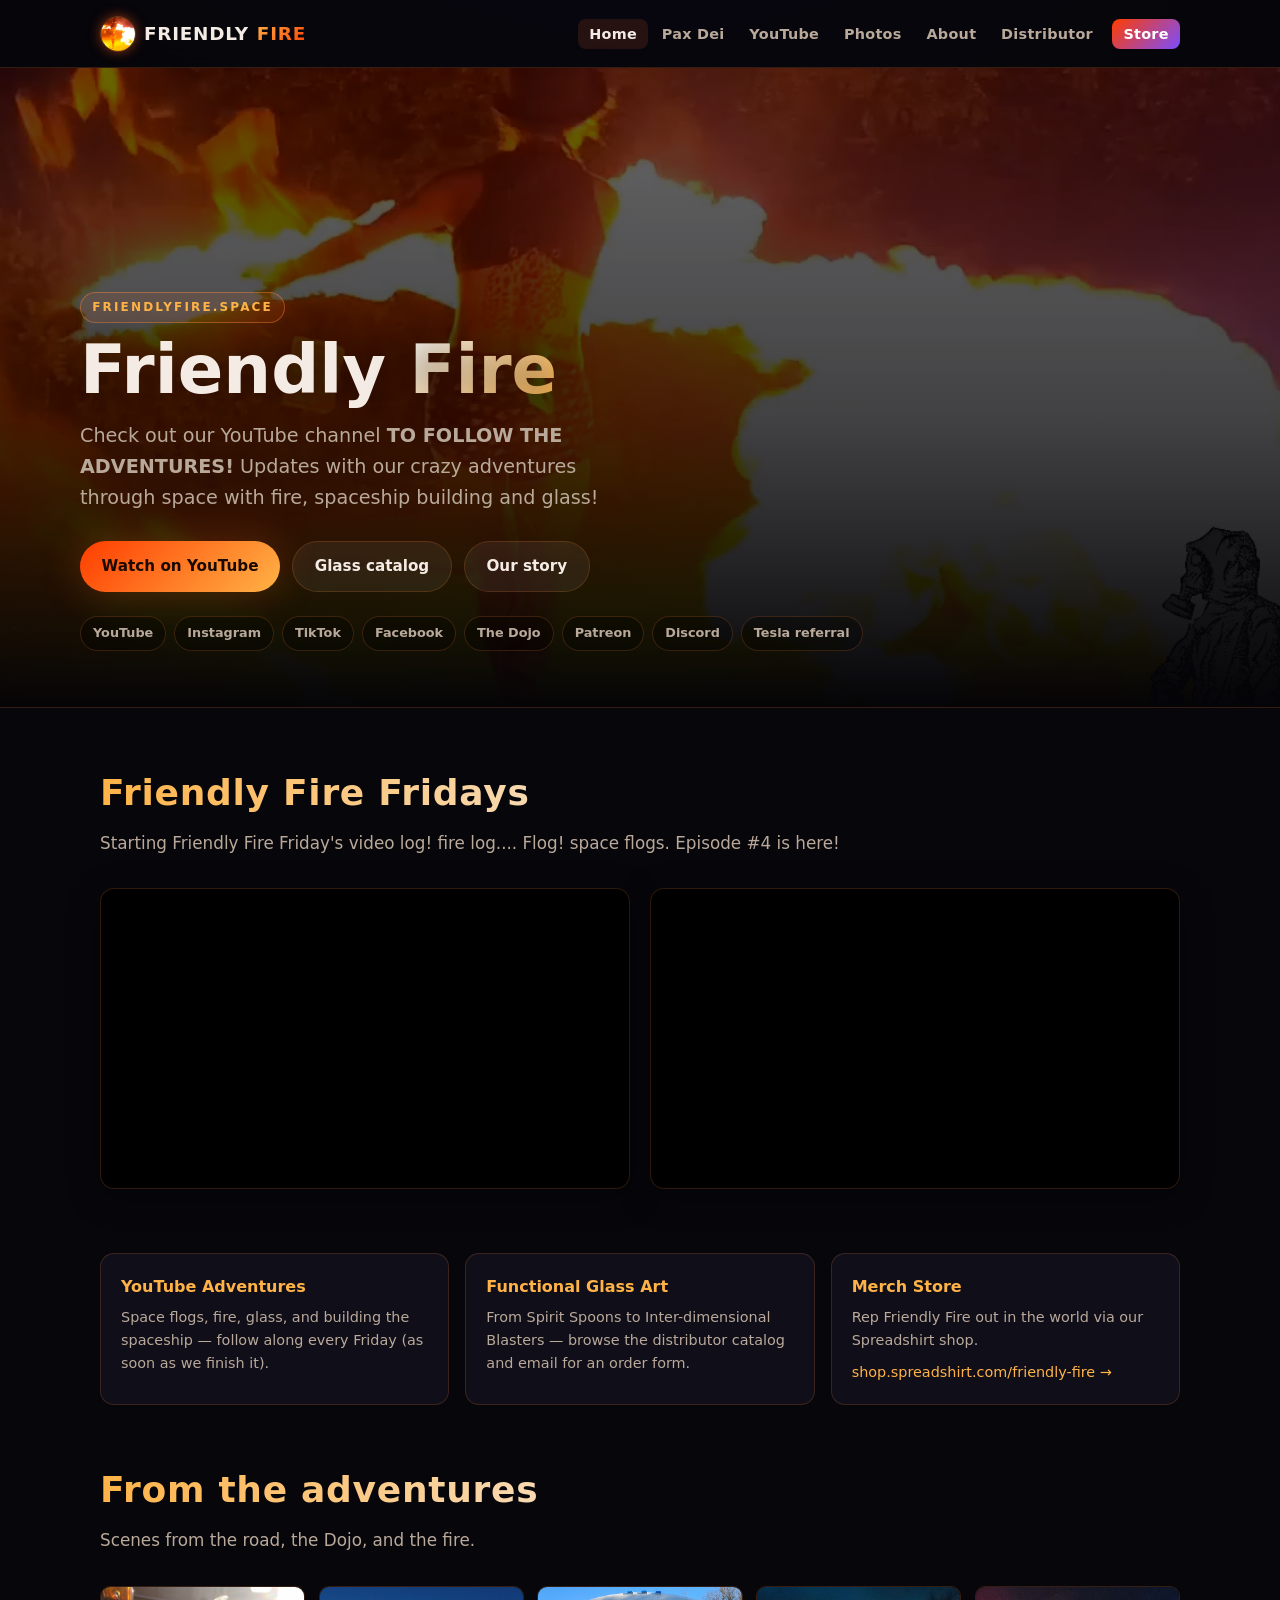
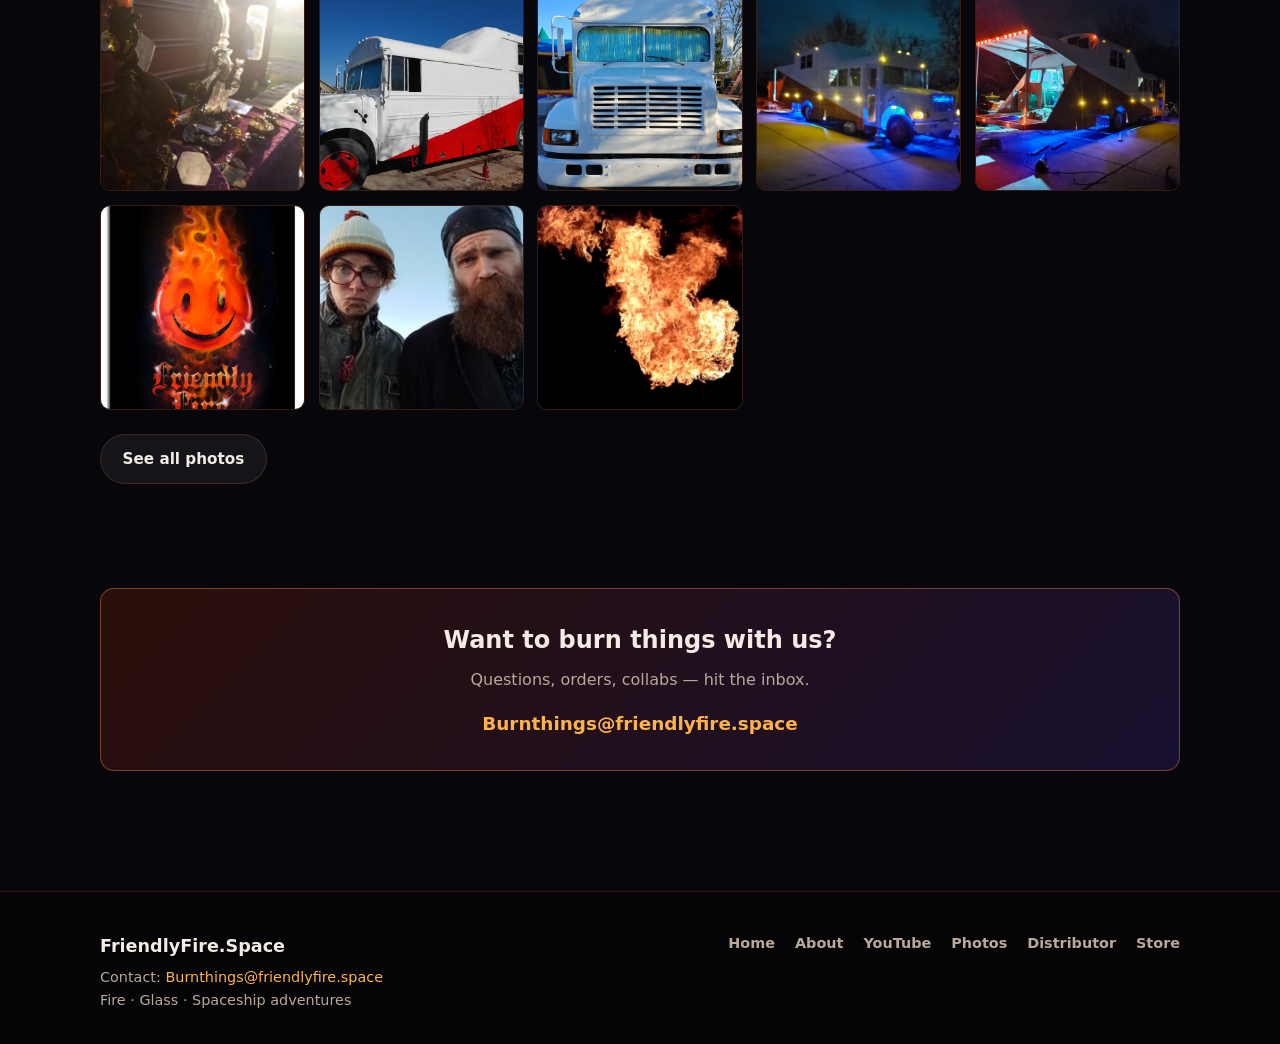
==== index.html @ 64024db7 "Initial Friendly Fire site (rebuild with updated About)" ====
<!DOCTYPE html>
<html lang="en">
<head>
  <meta charset="utf-8">
  <meta name="viewport" content="width=device-width, initial-scale=1">
  <title>Friendly Fire | FriendlyFire.Space</title>
  <meta name="description" content="Friendly Fire — fire performance, glass art, spaceship adventures. Follow the YouTube channel!">
  <link rel="stylesheet" href="styles.css">
  <link rel="icon" href="assets/img-001.png" type="image/png">
</head>
<body>
  <a class="skip-link" href="#main">Skip to content</a>
  <header class="site-header">
    <div class="nav-inner">
      <a class="logo" href="index.html">
        <img class="logo-mark" src="assets/img-001.png" alt="" width="36" height="36">
        Friendly <span class="fire">Fire</span>
      </a>
      <button class="nav-toggle" type="button" aria-label="Menu" aria-expanded="false">☰</button>
      <ul class="nav-links">
        <li><a class="active" href="index.html">Home</a></li>
        <li><a class="" href="pax-dei.html">Pax Dei</a></li>
        <li><a class="" href="youtube.html">YouTube</a></li>
        <li><a class="" href="photos.html">Photos</a></li>
        <li><a class="" href="about.html">About</a></li>
        <li><a class="" href="distributor.html">Distributor</a></li>
        <li><a class="store-link" href="https://shop.spreadshirt.com/friendly-fire/" target="_blank" rel="noopener">Store</a></li>
      </ul>
    </div>
  </header>
  <main id="main">

  <section class="hero">
    <div class="hero-bg" style="background-image:url('assets/img-001.png')" role="img" aria-label="Fire performer at night"></div>
    <div class="wrap hero-content">
      <div class="hero-kicker">FriendlyFire.Space</div>
      <h1>Friendly <span class="accent">Fire</span></h1>
      <p class="hero-lead">Check out our YouTube channel <strong>TO FOLLOW THE ADVENTURES!</strong> Updates with our crazy adventures through space with fire, spaceship building and glass!</p>
      <div class="hero-actions">
        <a class="btn btn-primary" href="https://www.youtube.com/c/FriendlyFireAdventures" target="_blank" rel="noopener">Watch on YouTube</a>
        <a class="btn btn-ghost" href="distributor.html">Glass catalog</a>
        <a class="btn btn-ghost" href="about.html">Our story</a>
      </div>
      <div class="socials">
        <a href="https://www.youtube.com/c/FriendlyFireAdventures" target="_blank" rel="noopener">YouTube</a>
<a href="http://www.instagram.com/friendlyfireglass" target="_blank" rel="noopener">Instagram</a>
<a href="https://www.tiktok.com/@friendlyfireglass" target="_blank" rel="noopener">TikTok</a>
<a href="http://www.facebook.com/friendlyfireglass" target="_blank" rel="noopener">Facebook</a>
<a href="http://www.facebook.com/dojomobile" target="_blank" rel="noopener">The Dojo</a>
<a href="http://www.patreon.com/friendlyfireglass" target="_blank" rel="noopener">Patreon</a>
<a href="https://discord.gg/eXg5d9CQfP" target="_blank" rel="noopener">Discord</a>
<a href="http://ts.la/mason13525" target="_blank" rel="noopener">Tesla referral</a>
      </div>
    </div>
  </section>

  <section class="section">
    <div class="wrap">
      <h2 class="section-title">Friendly Fire Fridays</h2>
      <p class="section-sub">Starting Friendly Fire Friday's video log! fire log.... Flog! space flogs. Episode #4 is here!</p>
      <div class="video-grid">
        <div class="video-wrap">
  <iframe src="https://www.youtube.com/embed/hlXio3qpbOY" title="YouTube video" allow="accelerometer; autoplay; clipboard-write; encrypted-media; gyroscope; picture-in-picture; web-share" allowfullscreen loading="lazy"></iframe>
</div>
        <div class="video-wrap">
  <iframe src="https://www.youtube.com/embed/AeaWbLdoGBQ" title="YouTube video" allow="accelerometer; autoplay; clipboard-write; encrypted-media; gyroscope; picture-in-picture; web-share" allowfullscreen loading="lazy"></iframe>
</div>
      </div>
    </div>
  </section>

  <section class="section" style="padding-top:0">
    <div class="wrap">
      <div class="feature-strip">
        <div class="feature">
          <h3>YouTube Adventures</h3>
          <p>Space flogs, fire, glass, and building the spaceship — follow along every Friday (as soon as we finish it).</p>
        </div>
        <div class="feature">
          <h3>Functional Glass Art</h3>
          <p>From Spirit Spoons to Inter-dimensional Blasters — browse the distributor catalog and email for an order form.</p>
        </div>
        <div class="feature">
          <h3>Merch Store</h3>
          <p>Rep Friendly Fire out in the world via our Spreadshirt shop.</p>
          <p style="margin-top:0.6rem"><a href="https://shop.spreadshirt.com/friendly-fire/" target="_blank" rel="noopener">shop.spreadshirt.com/friendly-fire →</a></p>
        </div>
      </div>
    </div>
  </section>

  <section class="section" style="padding-top:0">
    <div class="wrap">
      <h2 class="section-title">From the adventures</h2>
      <p class="section-sub">Scenes from the road, the Dojo, and the fire.</p>
      <div class="gallery">
        <a href="assets/img-002.jpg" data-lightbox>
      <img src="assets/img-002.jpg" alt="Adventure 1" loading="lazy" width="400" height="400">
    </a>
        <a href="assets/img-004.jpg" data-lightbox>
      <img src="assets/img-004.jpg" alt="Adventure 2" loading="lazy" width="400" height="400">
    </a>
        <a href="assets/img-005.jpg" data-lightbox>
      <img src="assets/img-005.jpg" alt="Adventure 3" loading="lazy" width="400" height="400">
    </a>
        <a href="assets/img-006.jpg" data-lightbox>
      <img src="assets/img-006.jpg" alt="Adventure 4" loading="lazy" width="400" height="400">
    </a>
        <a href="assets/img-007.jpg" data-lightbox>
      <img src="assets/img-007.jpg" alt="Adventure 5" loading="lazy" width="400" height="400">
    </a>
        <a href="assets/img-008.jpg" data-lightbox>
      <img src="assets/img-008.jpg" alt="Adventure 6" loading="lazy" width="400" height="400">
    </a>
        <a href="assets/img-009.jpg" data-lightbox>
      <img src="assets/img-009.jpg" alt="Adventure 7" loading="lazy" width="400" height="400">
    </a>
        <a href="assets/img-010.jpg" data-lightbox>
      <img src="assets/img-010.jpg" alt="Adventure 8" loading="lazy" width="400" height="400">
    </a>
      </div>
      <p style="margin-top:1.5rem"><a class="btn btn-ghost" href="photos.html">See all photos</a></p>
    </div>
  </section>

  <section class="section" style="padding-top:0">
    <div class="wrap">
      <div class="cta-band">
        <h2>Want to burn things with us?</h2>
        <p>Questions, orders, collabs — hit the inbox.</p>
        <a class="email" href="mailto:Burnthings@friendlyfire.space">Burnthings@friendlyfire.space</a>
      </div>
    </div>
  </section>

  </main>
  <footer class="site-footer">
    <div class="wrap footer-inner">
      <div>
        <div class="footer-brand">FriendlyFire.Space</div>
        <div class="footer-meta">
          Contact: <a href="mailto:Burnthings@friendlyfire.space">Burnthings@friendlyfire.space</a><br>
          Fire · Glass · Spaceship adventures
        </div>
      </div>
      <div class="footer-links">
        <a href="index.html">Home</a>
        <a href="about.html">About</a>
        <a href="youtube.html">YouTube</a>
        <a href="photos.html">Photos</a>
        <a href="distributor.html">Distributor</a>
        <a href="https://shop.spreadshirt.com/friendly-fire/" target="_blank" rel="noopener">Store</a>
      </div>
    </div>
  </footer>
  <div id="lightbox" class="lightbox" aria-hidden="true" role="dialog" aria-label="Image preview">
  <button type="button" class="lightbox-close" aria-label="Close">&times;</button>
  <img src="" alt="">
</div>
  <script src="app.js"></script>
</body>
</html>
---- styles.css ----
/* Friendly Fire — dark space / ember aesthetic */
:root {
  --bg: #07060b;
  --bg-elev: #100e18;
  --bg-card: #161322;
  --bg-card-hover: #1e1a2e;
  --border: rgba(255, 140, 60, 0.18);
  --border-strong: rgba(255, 140, 60, 0.4);
  --text: #f4ece4;
  --text-muted: #b9a99a;
  --ember: #ff6b2c;
  --ember-hot: #ffb347;
  --flame: #ff3d00;
  --purple: #7b4dff;
  --purple-deep: #3a1d6e;
  --glow: 0 0 40px rgba(255, 90, 30, 0.25);
  --radius: 14px;
  --nav-h: 68px;
  --font-display: "Segoe UI", system-ui, -apple-system, sans-serif;
  --font-body: "Segoe UI", system-ui, -apple-system, sans-serif;
  --max: 1120px;
}

*, *::before, *::after { box-sizing: border-box; }
html { scroll-behavior: smooth; }
body {
  margin: 0;
  font-family: var(--font-body);
  background: var(--bg);
  color: var(--text);
  line-height: 1.6;
  min-height: 100vh;
  background-image:
    radial-gradient(ellipse 90% 50% at 50% -10%, rgba(123, 77, 255, 0.18), transparent 55%),
    radial-gradient(ellipse 60% 40% at 90% 20%, rgba(255, 61, 0, 0.08), transparent 50%),
    radial-gradient(ellipse 50% 30% at 10% 60%, rgba(255, 107, 44, 0.06), transparent 50%);
  background-attachment: fixed;
}

img { max-width: 100%; height: auto; display: block; }
a { color: var(--ember-hot); text-decoration: none; transition: color 0.2s; }
a:hover { color: #fff; }
a:focus-visible, button:focus-visible {
  outline: 2px solid var(--ember);
  outline-offset: 3px;
}

.skip-link {
  position: absolute; left: -999px; top: 0; background: var(--ember); color: #000;
  padding: 0.5rem 1rem; z-index: 1000;
}
.skip-link:focus { left: 0; }

/* Nav */
.site-header {
  position: sticky; top: 0; z-index: 100;
  height: var(--nav-h);
  backdrop-filter: blur(16px);
  background: rgba(7, 6, 11, 0.85);
  border-bottom: 1px solid var(--border);
}
.nav-inner {
  max-width: var(--max);
  margin: 0 auto;
  padding: 0 1.25rem;
  height: 100%;
  display: flex;
  align-items: center;
  justify-content: space-between;
  gap: 1rem;
}
.logo {
  font-weight: 800;
  font-size: 1.15rem;
  letter-spacing: 0.04em;
  text-transform: uppercase;
  color: var(--text);
  display: flex; align-items: center; gap: 0.5rem;
}
.logo span.fire {
  background: linear-gradient(135deg, var(--ember-hot), var(--flame));
  -webkit-background-clip: text;
  background-clip: text;
  color: transparent;
}
.logo-mark {
  width: 36px; height: 36px; border-radius: 50%;
  object-fit: cover;
  box-shadow: 0 0 12px rgba(255, 90, 30, 0.5);
  border: 1px solid var(--border-strong);
}

.nav-links {
  display: flex; align-items: center; gap: 0.15rem;
  list-style: none; margin: 0; padding: 0;
}
.nav-links a {
  color: var(--text-muted);
  font-size: 0.9rem;
  font-weight: 600;
  padding: 0.45rem 0.7rem;
  border-radius: 8px;
  letter-spacing: 0.02em;
}
.nav-links a:hover, .nav-links a.active {
  color: var(--text);
  background: rgba(255, 107, 44, 0.12);
}
.nav-links a.store-link {
  background: linear-gradient(135deg, var(--flame), var(--purple));
  color: #fff;
  margin-left: 0.35rem;
}
.nav-links a.store-link:hover { filter: brightness(1.1); color: #fff; }

.nav-toggle {
  display: none;
  background: transparent;
  border: 1px solid var(--border);
  color: var(--text);
  width: 44px; height: 44px;
  border-radius: 10px;
  cursor: pointer;
  font-size: 1.4rem;
}

@media (max-width: 860px) {
  .nav-toggle { display: grid; place-items: center; }
  .nav-links {
    display: none;
    position: absolute;
    top: var(--nav-h); left: 0; right: 0;
    flex-direction: column;
    align-items: stretch;
    background: rgba(10, 8, 16, 0.98);
    border-bottom: 1px solid var(--border);
    padding: 0.75rem;
    gap: 0.25rem;
  }
  .nav-links.open { display: flex; }
  .nav-links a { padding: 0.85rem 1rem; }
  .nav-links a.store-link { margin: 0.5rem 0 0; text-align: center; }
}

/* Layout */
.wrap { max-width: var(--max); margin: 0 auto; padding: 0 1.25rem; }
.section { padding: 3.5rem 0; }
.section-title {
  font-size: clamp(1.6rem, 4vw, 2.25rem);
  font-weight: 800;
  letter-spacing: 0.02em;
  margin: 0 0 0.5rem;
  background: linear-gradient(90deg, var(--ember-hot), var(--text) 60%);
  -webkit-background-clip: text;
  background-clip: text;
  color: transparent;
}
.section-sub {
  color: var(--text-muted);
  margin: 0 0 2rem;
  font-size: 1.05rem;
}

/* Hero */
.hero {
  position: relative;
  min-height: min(78vh, 640px);
  display: flex; align-items: flex-end;
  overflow: hidden;
  border-bottom: 1px solid var(--border);
}
.hero-bg {
  position: absolute; inset: 0;
  background-size: cover;
  background-position: center 30%;
  filter: brightness(0.55) saturate(1.15);
  transform: scale(1.02);
}
.hero-bg::after {
  content: "";
  position: absolute; inset: 0;
  background: linear-gradient(to top, var(--bg) 0%, rgba(7,6,11,0.55) 45%, rgba(7,6,11,0.25) 100%);
}
.hero-content {
  position: relative; z-index: 1;
  width: 100%;
  padding: 3rem 0 3.5rem;
}
.hero-kicker {
  display: inline-block;
  font-size: 0.75rem;
  font-weight: 700;
  letter-spacing: 0.18em;
  text-transform: uppercase;
  color: var(--ember-hot);
  margin-bottom: 0.75rem;
  padding: 0.3rem 0.7rem;
  border: 1px solid var(--border-strong);
  border-radius: 999px;
  background: rgba(255, 107, 44, 0.1);
}
.hero h1 {
  font-size: clamp(2.4rem, 8vw, 4.2rem);
  font-weight: 900;
  line-height: 1.05;
  margin: 0 0 1rem;
  text-shadow: 0 4px 40px rgba(0,0,0,0.6);
}
.hero h1 .accent {
  background: linear-gradient(135deg, #fff, var(--ember-hot));
  -webkit-background-clip: text;
  background-clip: text;
  color: transparent;
}
.hero-lead {
  font-size: clamp(1rem, 2.5vw, 1.2rem);
  color: var(--text-muted);
  max-width: 36rem;
  margin: 0 0 1.75rem;
}
.hero-actions { display: flex; flex-wrap: wrap; gap: 0.75rem; margin-bottom: 1.5rem; }

.btn {
  display: inline-flex; align-items: center; justify-content: center; gap: 0.4rem;
  padding: 0.75rem 1.35rem;
  border-radius: 999px;
  font-weight: 700;
  font-size: 0.95rem;
  border: none;
  cursor: pointer;
  transition: transform 0.15s, box-shadow 0.15s, filter 0.15s;
}
.btn:hover { transform: translateY(-1px); }
.btn-primary {
  background: linear-gradient(135deg, var(--flame), var(--ember-hot));
  color: #1a0a00;
  box-shadow: var(--glow);
}
.btn-primary:hover { color: #1a0a00; filter: brightness(1.08); }
.btn-ghost {
  background: rgba(255,255,255,0.06);
  color: var(--text);
  border: 1px solid var(--border);
}
.btn-ghost:hover { background: rgba(255,255,255,0.12); color: #fff; }

.socials { display: flex; flex-wrap: wrap; gap: 0.5rem; }
.socials a {
  display: inline-flex; align-items: center;
  padding: 0.4rem 0.75rem;
  font-size: 0.8rem;
  font-weight: 600;
  color: var(--text-muted);
  border: 1px solid var(--border);
  border-radius: 999px;
  background: rgba(0,0,0,0.35);
}
.socials a:hover {
  color: var(--ember-hot);
  border-color: var(--border-strong);
  background: rgba(255, 107, 44, 0.1);
}

/* Cards / grids */
.card-grid {
  display: grid;
  grid-template-columns: repeat(auto-fill, minmax(260px, 1fr));
  gap: 1.25rem;
}
.card {
  background: var(--bg-card);
  border: 1px solid var(--border);
  border-radius: var(--radius);
  overflow: hidden;
  transition: border-color 0.2s, transform 0.2s, background 0.2s;
}
.card:hover {
  border-color: var(--border-strong);
  background: var(--bg-card-hover);
  transform: translateY(-2px);
}
.card img { width: 100%; aspect-ratio: 1; object-fit: cover; background: #0a0810; }
.card-body { padding: 1.1rem 1.2rem 1.3rem; }
.card-body h3 { margin: 0 0 0.4rem; font-size: 1.05rem; }
.card-body p { margin: 0; color: var(--text-muted); font-size: 0.9rem; }
.card-num {
  font-size: 0.7rem; font-weight: 800; letter-spacing: 0.12em;
  color: var(--ember); text-transform: uppercase; margin-bottom: 0.25rem;
}

/* Product cards wider */
.product-grid {
  display: grid;
  grid-template-columns: 1fr;
  gap: 1.75rem;
}
@media (min-width: 720px) {
  .product-grid { grid-template-columns: repeat(2, 1fr); }
}
.product-card {
  background: var(--bg-card);
  border: 1px solid var(--border);
  border-radius: var(--radius);
  overflow: hidden;
  display: flex;
  flex-direction: column;
}
.product-card:hover { border-color: var(--border-strong); }
.product-gallery {
  display: grid;
  grid-template-columns: repeat(auto-fill, minmax(100px, 1fr));
  gap: 2px;
  background: #0a0810;
  min-height: 140px;
}
.product-gallery img {
  width: 100%;
  aspect-ratio: 1;
  object-fit: cover;
  cursor: pointer;
  transition: opacity 0.2s;
}
.product-gallery img:hover { opacity: 0.85; }
.product-gallery img.featured {
  grid-column: 1 / -1;
  aspect-ratio: 16/10;
  max-height: 280px;
}
.product-card .card-body { flex: 1; }

/* Photo gallery */
.gallery {
  display: grid;
  grid-template-columns: repeat(auto-fill, minmax(160px, 1fr));
  gap: 0.6rem;
}
@media (min-width: 600px) {
  .gallery { grid-template-columns: repeat(auto-fill, minmax(200px, 1fr)); gap: 0.85rem; }
}
.gallery a, .gallery button {
  display: block; padding: 0; border: none; background: none; cursor: pointer;
  border-radius: 10px; overflow: hidden;
  border: 1px solid var(--border);
  transition: border-color 0.2s, transform 0.2s;
}
.gallery a:hover, .gallery button:hover {
  border-color: var(--border-strong);
  transform: scale(1.02);
  box-shadow: var(--glow);
}
.gallery img {
  width: 100%; aspect-ratio: 1; object-fit: cover;
}

/* YouTube embeds */
.video-grid {
  display: grid;
  grid-template-columns: 1fr;
  gap: 1.25rem;
}
@media (min-width: 700px) {
  .video-grid { grid-template-columns: repeat(2, 1fr); }
}
.video-wrap {
  position: relative;
  padding-bottom: 56.25%;
  height: 0;
  border-radius: var(--radius);
  overflow: hidden;
  border: 1px solid var(--border);
  background: #000;
  box-shadow: 0 8px 32px rgba(0,0,0,0.4);
}
.video-wrap iframe {
  position: absolute; top: 0; left: 0; width: 100%; height: 100%; border: 0;
}
.video-section { margin-bottom: 3rem; }

/* About story */
.story {
  display: grid;
  gap: 2rem;
}
@media (min-width: 800px) {
  .story { grid-template-columns: 1.1fr 0.9fr; align-items: start; }
}
.story-text p {
  color: var(--text-muted);
  font-size: 1.02rem;
  margin: 0 0 1.15rem;
}
.story-text p:first-of-type { color: var(--text); font-size: 1.1rem; }
.badge {
  display: inline-block;
  font-size: 0.75rem;
  font-weight: 700;
  letter-spacing: 0.1em;
  text-transform: uppercase;
  color: var(--purple);
  border: 1px solid rgba(123, 77, 255, 0.4);
  padding: 0.3rem 0.7rem;
  border-radius: 999px;
  margin-bottom: 0.75rem;
  background: rgba(123, 77, 255, 0.1);
}
.story-aside {
  display: grid;
  grid-template-columns: 1fr 1fr;
  gap: 0.6rem;
}
.story-aside img {
  border-radius: 12px;
  border: 1px solid var(--border);
  aspect-ratio: 1;
  object-fit: cover;
  width: 100%;
}
.story-aside img:first-child {
  grid-column: 1 / -1;
  aspect-ratio: 16/10;
}

/* Feature strip on home */
.feature-strip {
  display: grid;
  grid-template-columns: repeat(auto-fit, minmax(220px, 1fr));
  gap: 1rem;
  margin-top: 0.5rem;
}
.feature {
  padding: 1.25rem;
  background: var(--bg-elev);
  border: 1px solid var(--border);
  border-radius: var(--radius);
}
.feature h3 { margin: 0 0 0.4rem; font-size: 1rem; color: var(--ember-hot); }
.feature p { margin: 0; color: var(--text-muted); font-size: 0.9rem; }

/* Contact CTA */
.cta-band {
  margin: 2rem 0;
  padding: 2rem;
  border-radius: var(--radius);
  background: linear-gradient(135deg, rgba(255,61,0,0.15), rgba(123,77,255,0.15));
  border: 1px solid var(--border-strong);
  text-align: center;
}
.cta-band h2 { margin: 0 0 0.5rem; }
.cta-band p { margin: 0 0 1rem; color: var(--text-muted); }
.cta-band a.email {
  font-size: 1.15rem;
  font-weight: 700;
  color: var(--ember-hot);
}

/* Footer */
.site-footer {
  border-top: 1px solid var(--border);
  padding: 2.5rem 0 2rem;
  margin-top: 2rem;
  background: rgba(0,0,0,0.35);
}
.footer-inner {
  display: flex; flex-wrap: wrap; gap: 1.5rem;
  justify-content: space-between; align-items: flex-start;
}
.footer-brand { font-weight: 800; font-size: 1.1rem; margin-bottom: 0.35rem; }
.footer-meta { color: var(--text-muted); font-size: 0.9rem; }
.footer-meta a { color: var(--ember-hot); }
.footer-links { display: flex; flex-wrap: wrap; gap: 0.75rem 1.25rem; }
.footer-links a { color: var(--text-muted); font-size: 0.9rem; font-weight: 600; }
.footer-links a:hover { color: var(--ember-hot); }

/* Lightbox */
.lightbox {
  display: none;
  position: fixed; inset: 0; z-index: 200;
  background: rgba(0,0,0,0.92);
  align-items: center; justify-content: center;
  padding: 1rem;
}
.lightbox.open { display: flex; }
.lightbox img {
  max-width: min(96vw, 1100px);
  max-height: 90vh;
  object-fit: contain;
  border-radius: 8px;
  box-shadow: 0 20px 60px rgba(0,0,0,0.8);
}
.lightbox-close {
  position: absolute; top: 1rem; right: 1rem;
  background: rgba(255,255,255,0.1);
  border: 1px solid var(--border);
  color: #fff;
  width: 44px; height: 44px;
  border-radius: 50%;
  font-size: 1.5rem;
  cursor: pointer;
}
.lightbox-close:hover { background: rgba(255,107,44,0.3); }

.page-hero {
  padding: 2.5rem 0 1rem;
  border-bottom: 1px solid var(--border);
  margin-bottom: 0.5rem;
}
.page-hero h1 {
  font-size: clamp(1.8rem, 5vw, 2.75rem);
  margin: 0 0 0.4rem;
  font-weight: 900;
}
.page-hero p { margin: 0; color: var(--text-muted); max-width: 40rem; }

.coming-soon {
  font-style: italic;
  color: var(--text-muted);
  opacity: 0.8;
}


/* Pax Dei extras */
.feature-grid {
  display: grid;
  grid-template-columns: repeat(auto-fit, minmax(220px, 1fr));
  gap: 1rem;
  margin: 1.5rem 0 2rem;
}
.feature-card {
  background: var(--bg-card);
  border: 1px solid var(--border);
  border-radius: var(--radius);
  padding: 1.15rem 1.25rem;
}
.feature-card strong { display: block; margin-bottom: 0.35rem; color: var(--ember-hot); }
.feature-card p { margin: 0; color: var(--text-muted); font-size: 0.95rem; }
.info-note {
  background: rgba(123, 77, 255, 0.12);
  border: 1px solid rgba(123, 77, 255, 0.35);
  border-radius: var(--radius);
  padding: 1rem 1.25rem;
  color: var(--text-muted);
}
.clan-tag {
  border-left: 3px solid var(--ember);
  padding-left: 1rem;
  color: var(--text-muted);
  margin: 1.25rem 0;
}
.flame-list {
  color: var(--text-muted);
  line-height: 1.8;
}
.cta-box {
  margin-top: 2rem;
  padding: 1.5rem 1.75rem;
  border-radius: var(--radius);
  background: linear-gradient(135deg, rgba(58, 29, 110, 0.45), rgba(16, 14, 24, 0.9));
  border: 1px solid rgba(123, 77, 255, 0.35);
}
.cta-box h3 { margin-top: 0; }
.cta-box kbd {
  background: var(--bg-elev);
  border: 1px solid var(--border);
  border-radius: 4px;
  padding: 0.1rem 0.4rem;
  font-size: 0.85em;
}
.cta-box .closing { margin-bottom: 0; color: var(--ember-hot); }
.hero-compact .hero-content { padding-top: 4rem; padding-bottom: 3rem; }
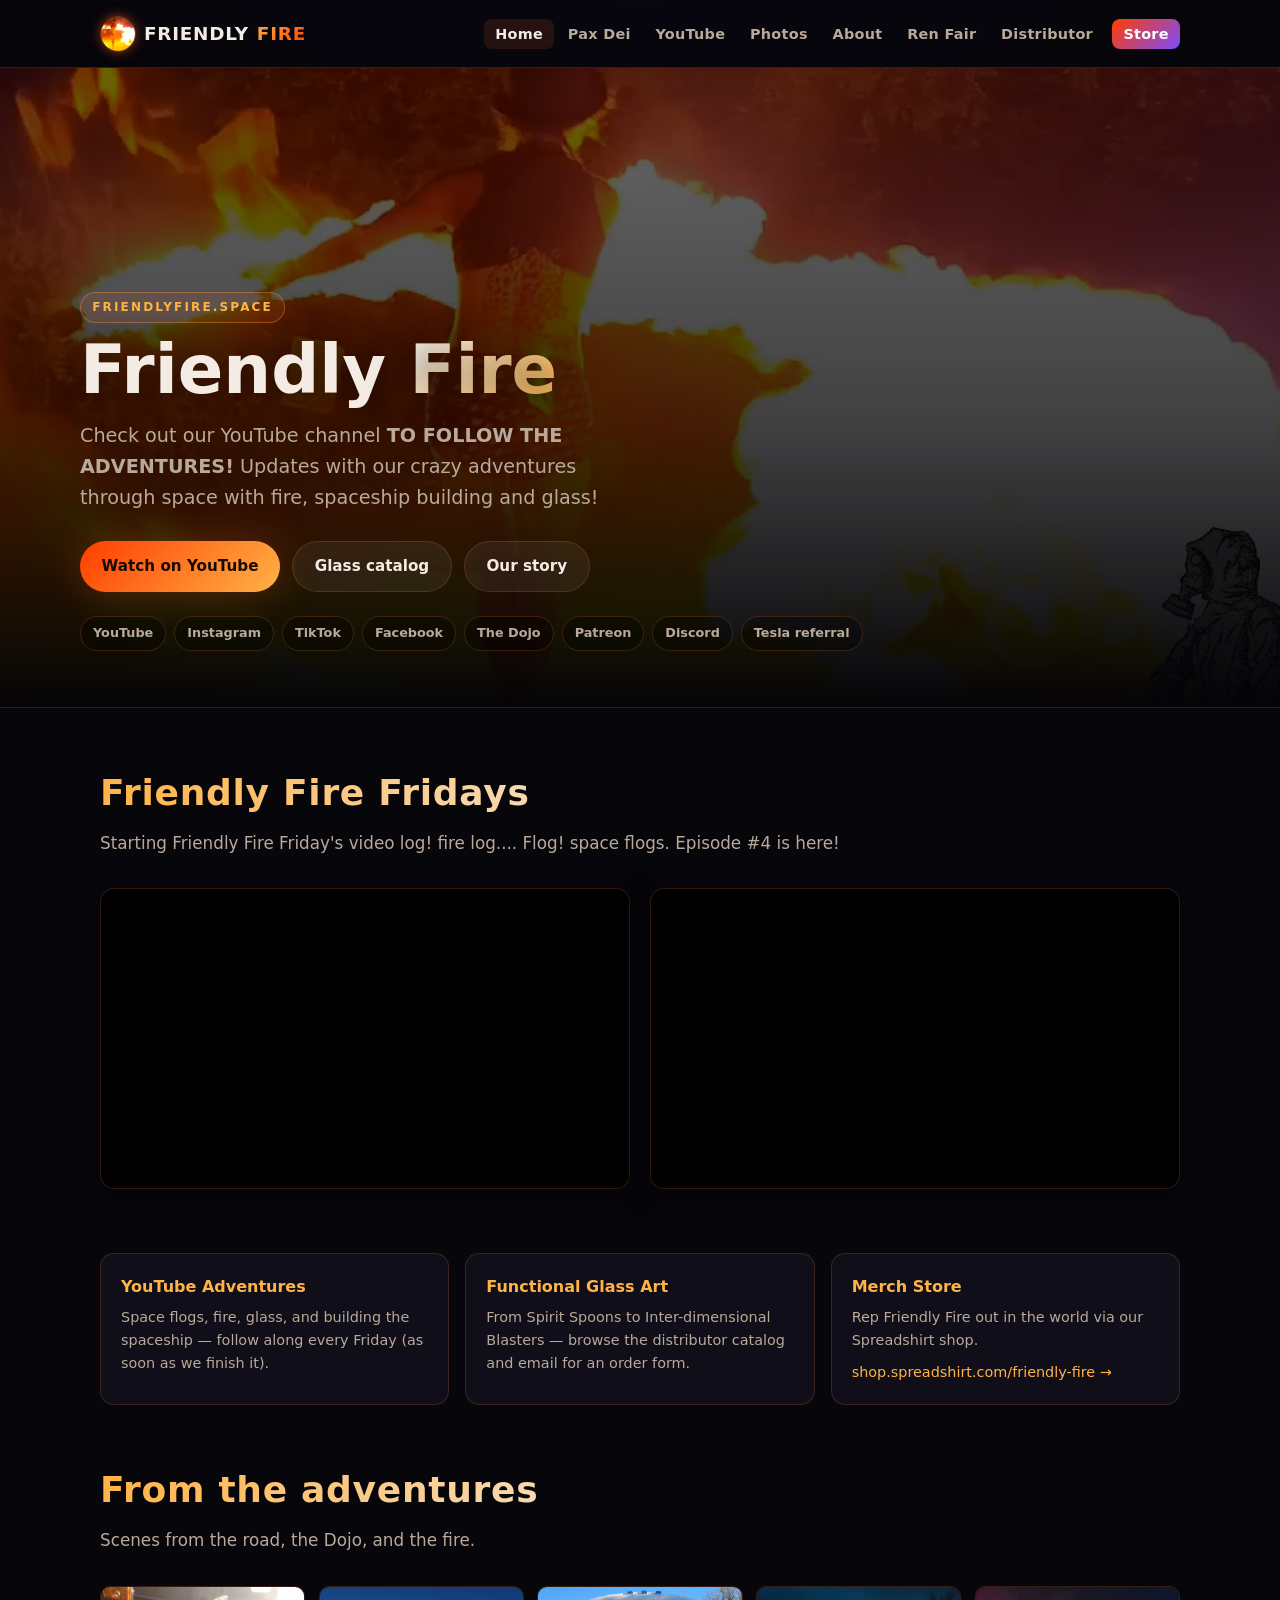
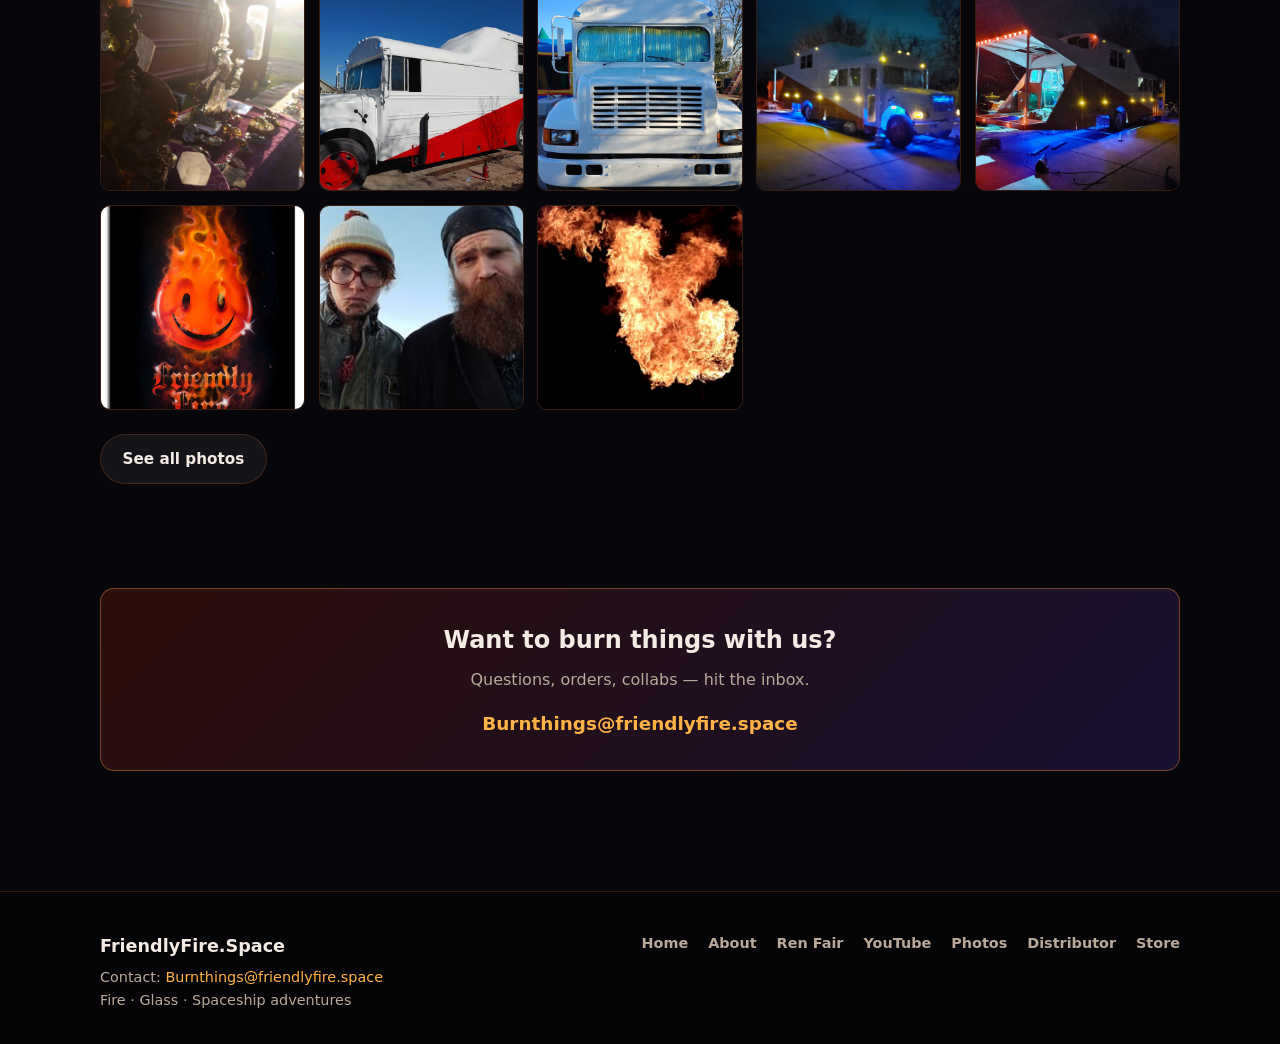
==== commit 4bc1fa84: "Add Ren Fair tab (Minnesota Renaissance Festival booth)" ====
--- a/index.html
+++ b/index.html
@@ -23,6 +23,7 @@
         <li><a class="" href="youtube.html">YouTube</a></li>
         <li><a class="" href="photos.html">Photos</a></li>
         <li><a class="" href="about.html">About</a></li>
+        <li><a href="ren-fair.html">Ren Fair</a></li>
         <li><a class="" href="distributor.html">Distributor</a></li>
         <li><a class="store-link" href="https://shop.spreadshirt.com/friendly-fire/" target="_blank" rel="noopener">Store</a></li>
       </ul>
@@ -146,6 +147,7 @@
       <div class="footer-links">
         <a href="index.html">Home</a>
         <a href="about.html">About</a>
+        <a href="ren-fair.html">Ren Fair</a>
         <a href="youtube.html">YouTube</a>
         <a href="photos.html">Photos</a>
         <a href="distributor.html">Distributor</a>
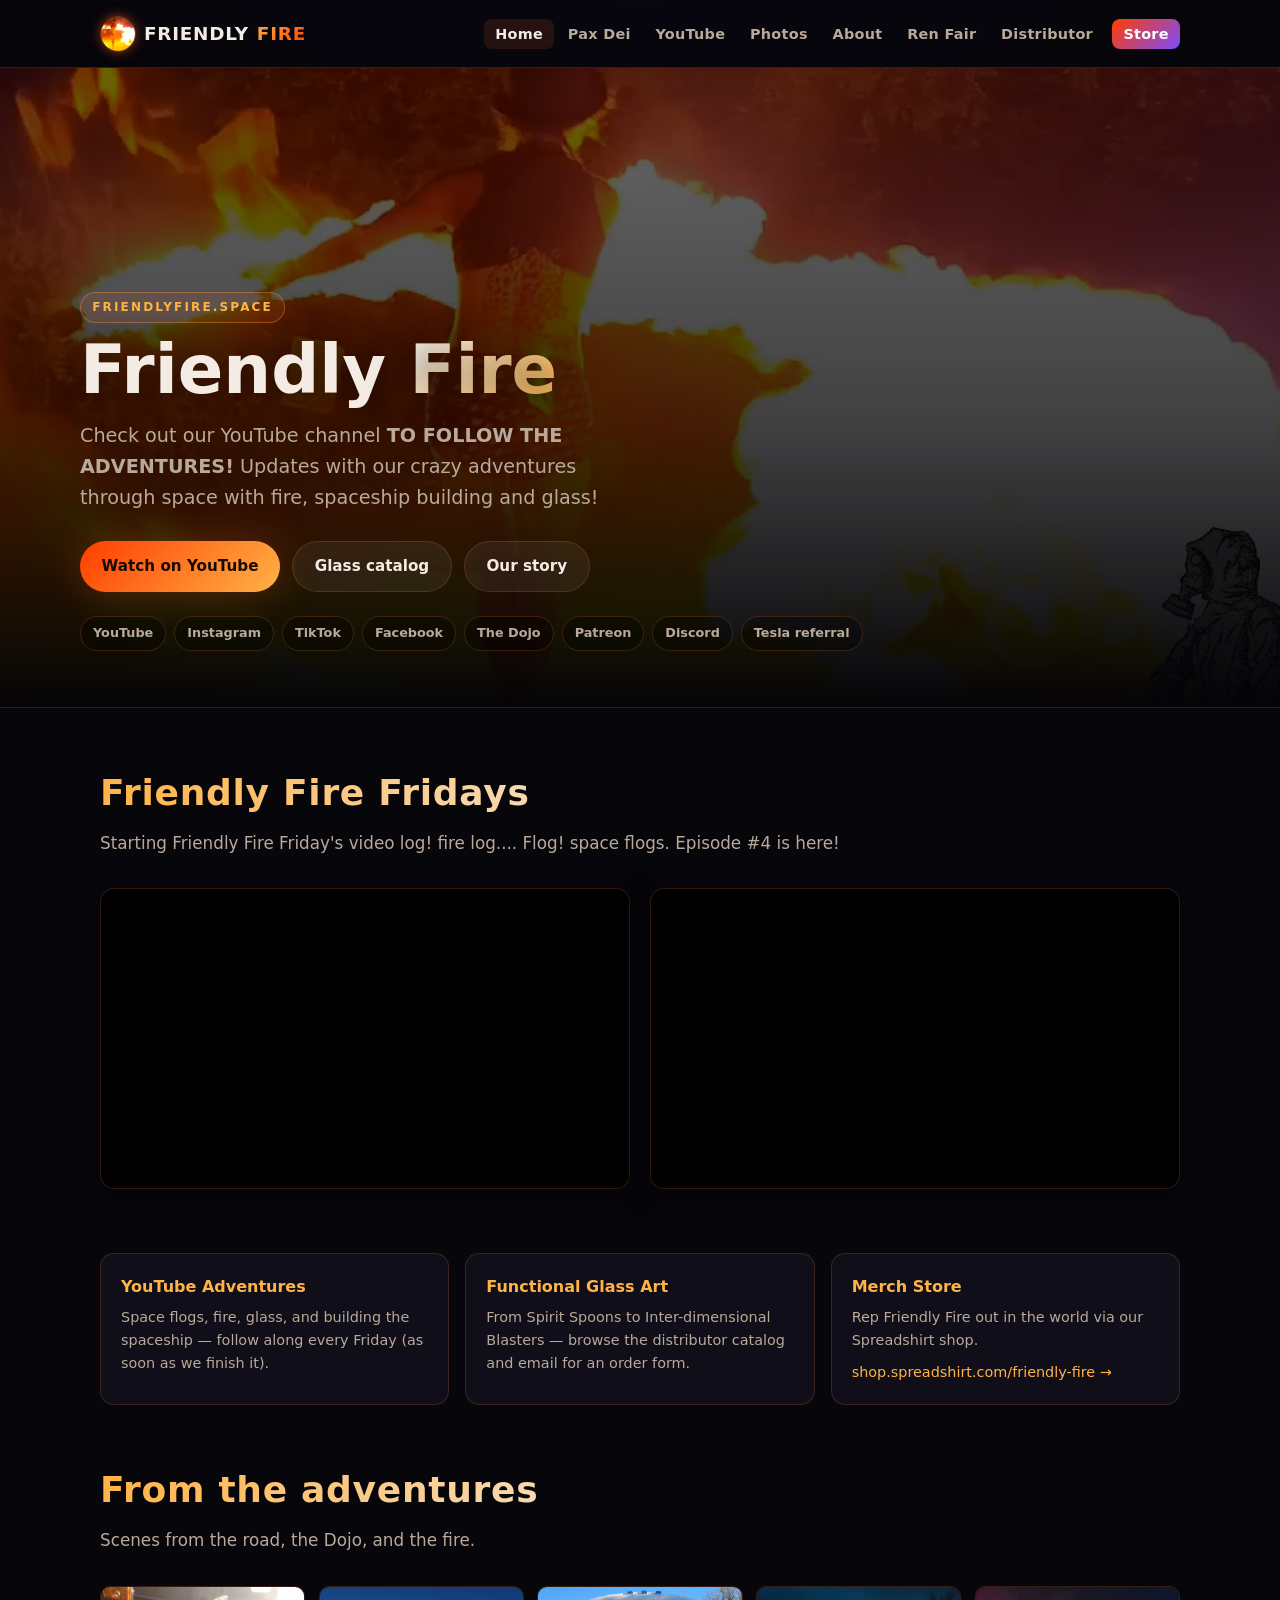
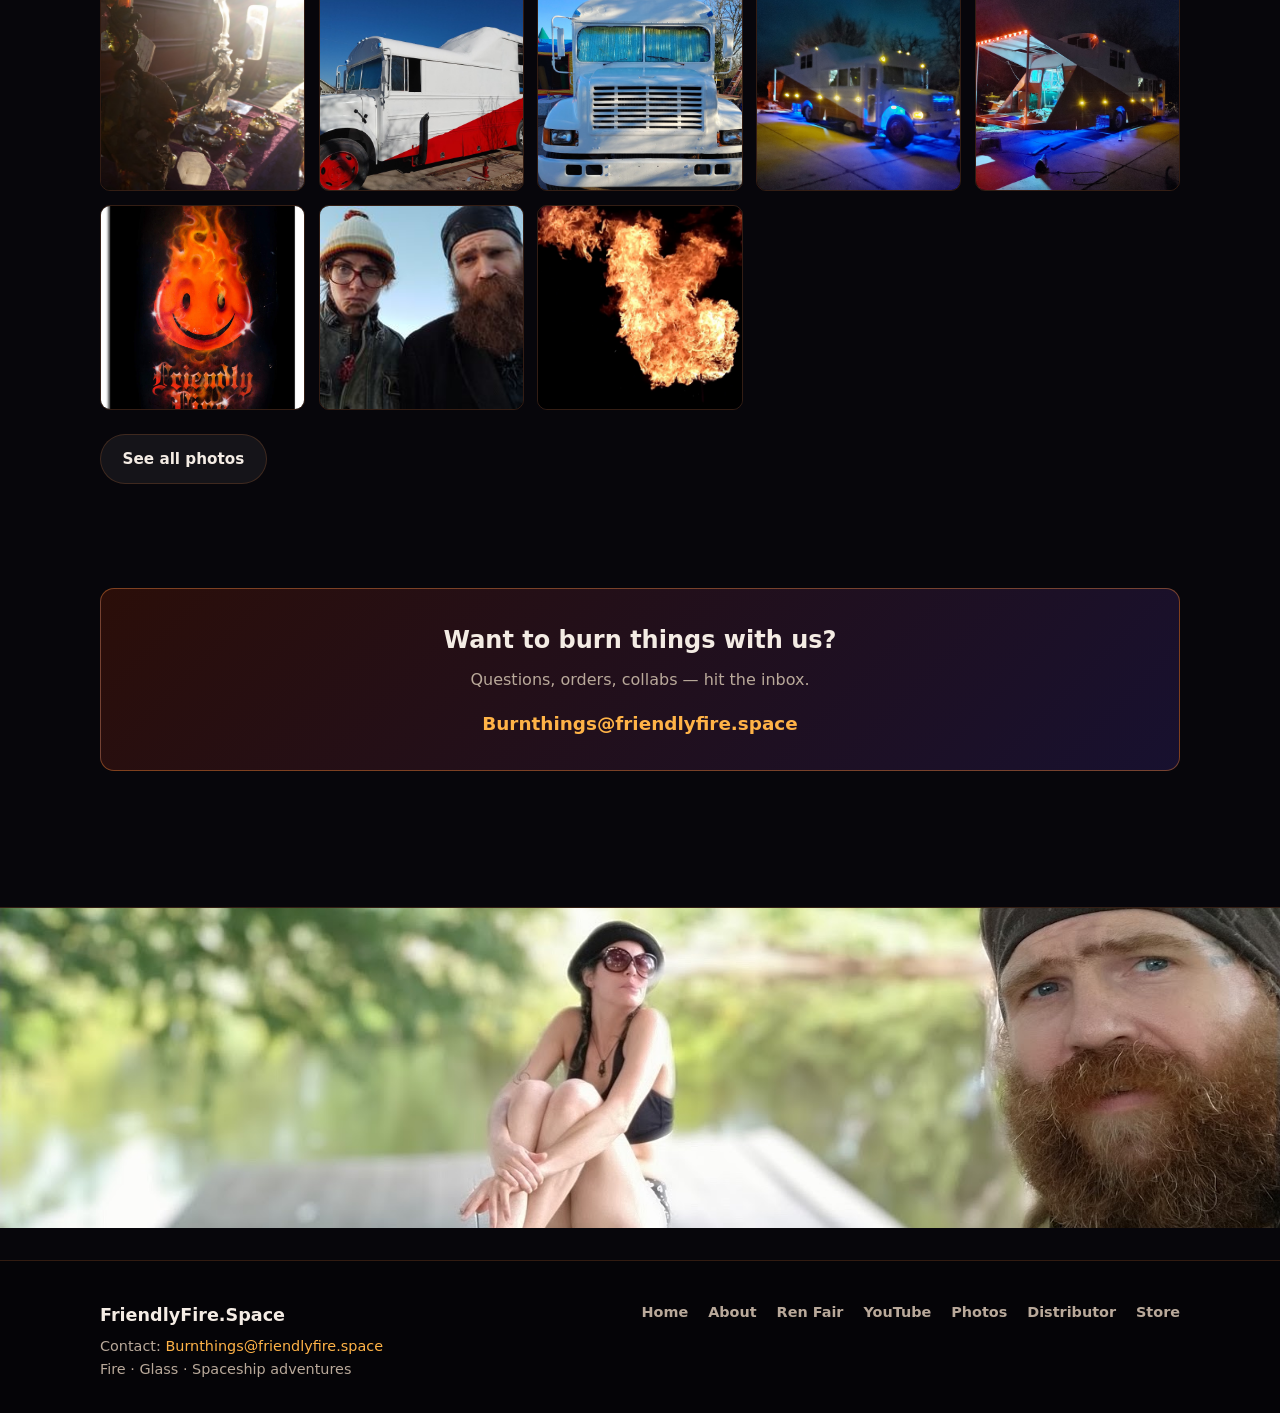
==== commit 8ee67cc2: "Add footer banner, lightbox slideshow navigation, cache-bust assets" ====
--- a/index.html
+++ b/index.html
@@ -5,7 +5,7 @@
   <meta name="viewport" content="width=device-width, initial-scale=1">
   <title>Friendly Fire | FriendlyFire.Space</title>
   <meta name="description" content="Friendly Fire — fire performance, glass art, spaceship adventures. Follow the YouTube channel!">
-  <link rel="stylesheet" href="styles.css">
+  <link rel="stylesheet" href="styles.css?v=2">
   <link rel="icon" href="assets/img-001.png" type="image/png">
 </head>
 <body>
@@ -135,6 +135,7 @@
   </section>
 
   </main>
+  <div class="footer-banner"><img src="assets/img-170.jpg" alt="The Friendly Fire family" loading="lazy"></div>
   <footer class="site-footer">
     <div class="wrap footer-inner">
       <div>
@@ -159,6 +160,6 @@
   <button type="button" class="lightbox-close" aria-label="Close">&times;</button>
   <img src="" alt="">
 </div>
-  <script src="app.js"></script>
+  <script src="app.js?v=2"></script>
 </body>
 </html>
--- a/styles.css
+++ b/styles.css
@@ -567,3 +567,54 @@
 }
 .cta-box .closing { margin-bottom: 0; color: var(--ember-hot); }
 .hero-compact .hero-content { padding-top: 4rem; padding-bottom: 3rem; }
+
+/* Lightbox navigation arrows */
+.lightbox-nav {
+  position: absolute;
+  top: 50%;
+  transform: translateY(-50%);
+  background: rgba(255,255,255,0.1);
+  border: 1px solid var(--border);
+  color: #fff;
+  width: 52px; height: 52px;
+  border-radius: 50%;
+  font-size: 1.5rem;
+  line-height: 1;
+  cursor: pointer;
+  display: flex; align-items: center; justify-content: center;
+  transition: background 0.15s ease;
+  z-index: 2;
+}
+.lightbox-nav:hover { background: rgba(255,107,44,0.35); }
+.lightbox-prev { left: 1rem; }
+.lightbox-next { right: 1rem; }
+.lightbox-counter {
+  position: absolute;
+  bottom: 1.1rem; left: 50%;
+  transform: translateX(-50%);
+  color: #fff;
+  font-size: 0.9rem;
+  letter-spacing: 0.04em;
+  background: rgba(0,0,0,0.5);
+  padding: 0.25rem 0.75rem;
+  border-radius: 999px;
+}
+@media (max-width: 600px) {
+  .lightbox-nav { width: 44px; height: 44px; font-size: 1.25rem; }
+  .lightbox-prev { left: 0.4rem; }
+  .lightbox-next { right: 0.4rem; }
+}
+
+/* Footer banner image */
+.footer-banner {
+  width: 100%;
+  margin-top: 3rem;
+  border-top: 1px solid var(--border);
+}
+.footer-banner img {
+  display: block;
+  width: 100%;
+  height: clamp(160px, 26vw, 320px);
+  object-fit: cover;
+  object-position: center 35%;
+}
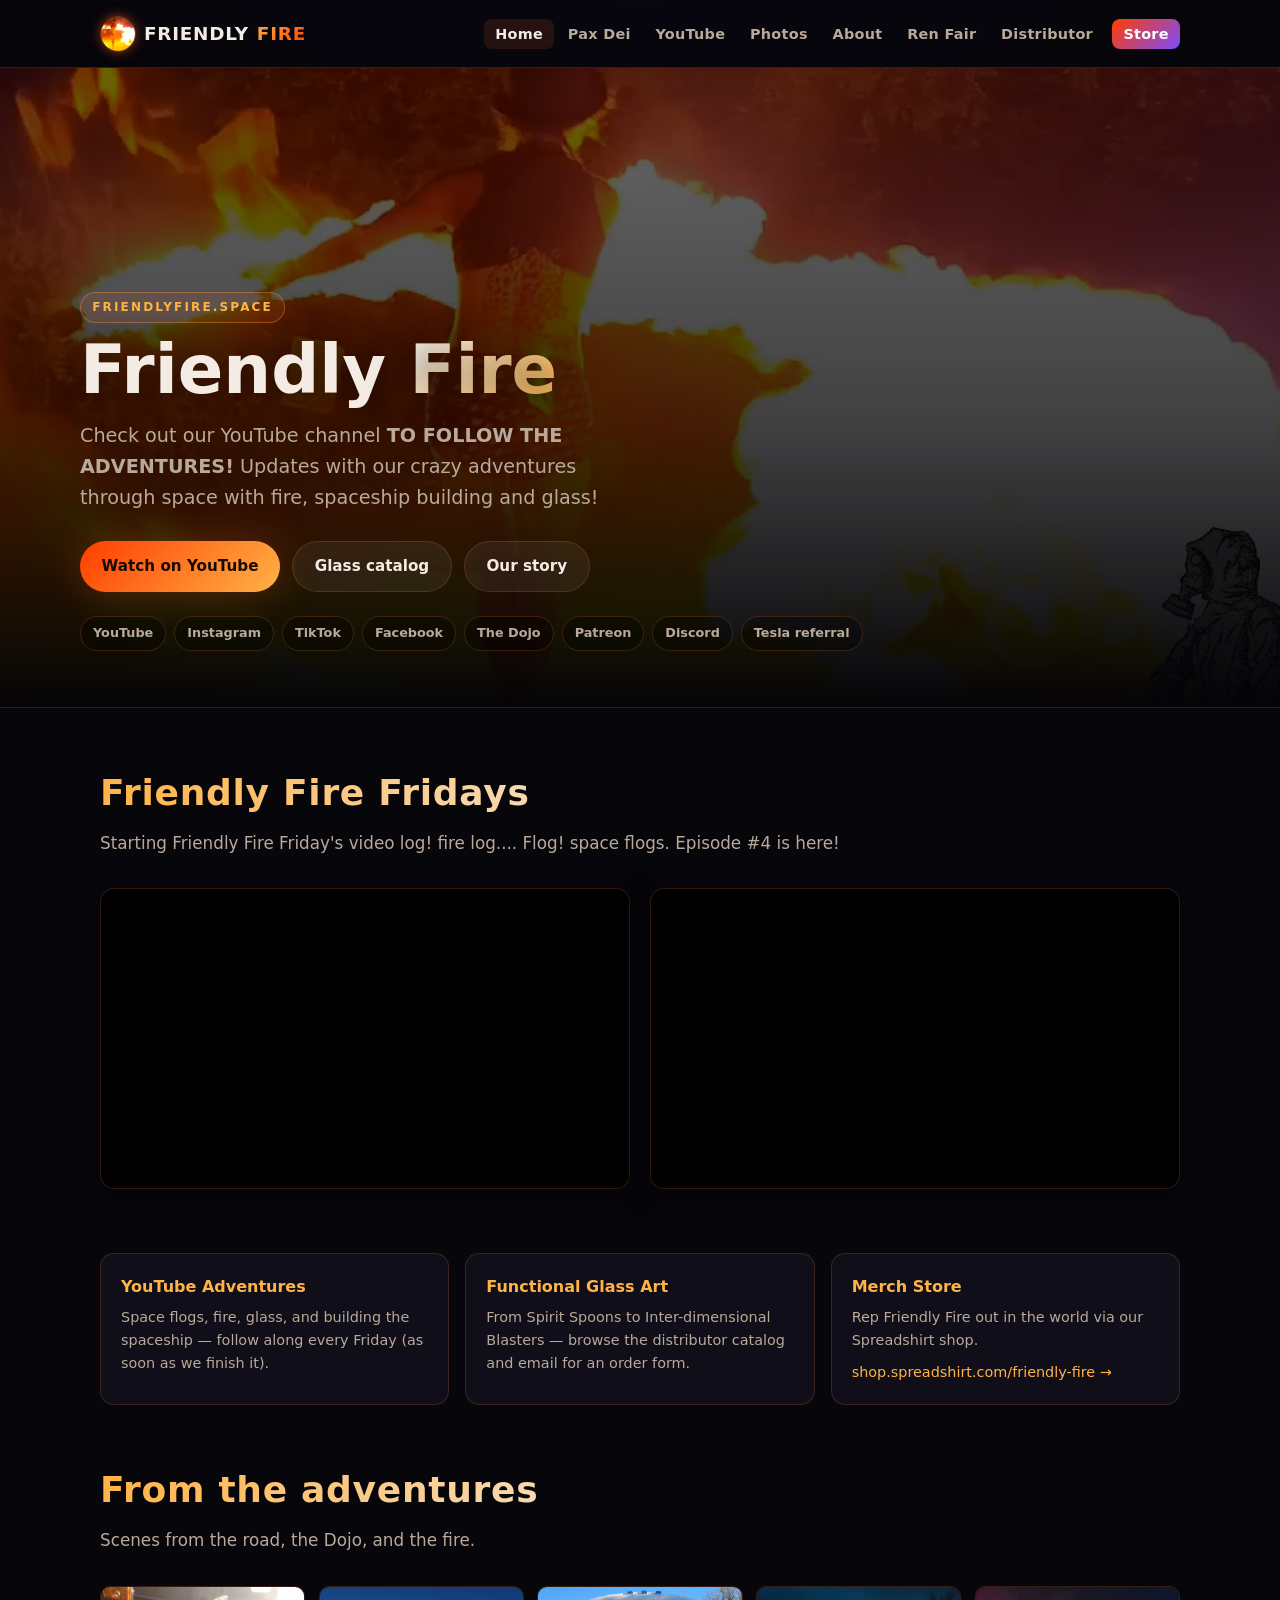
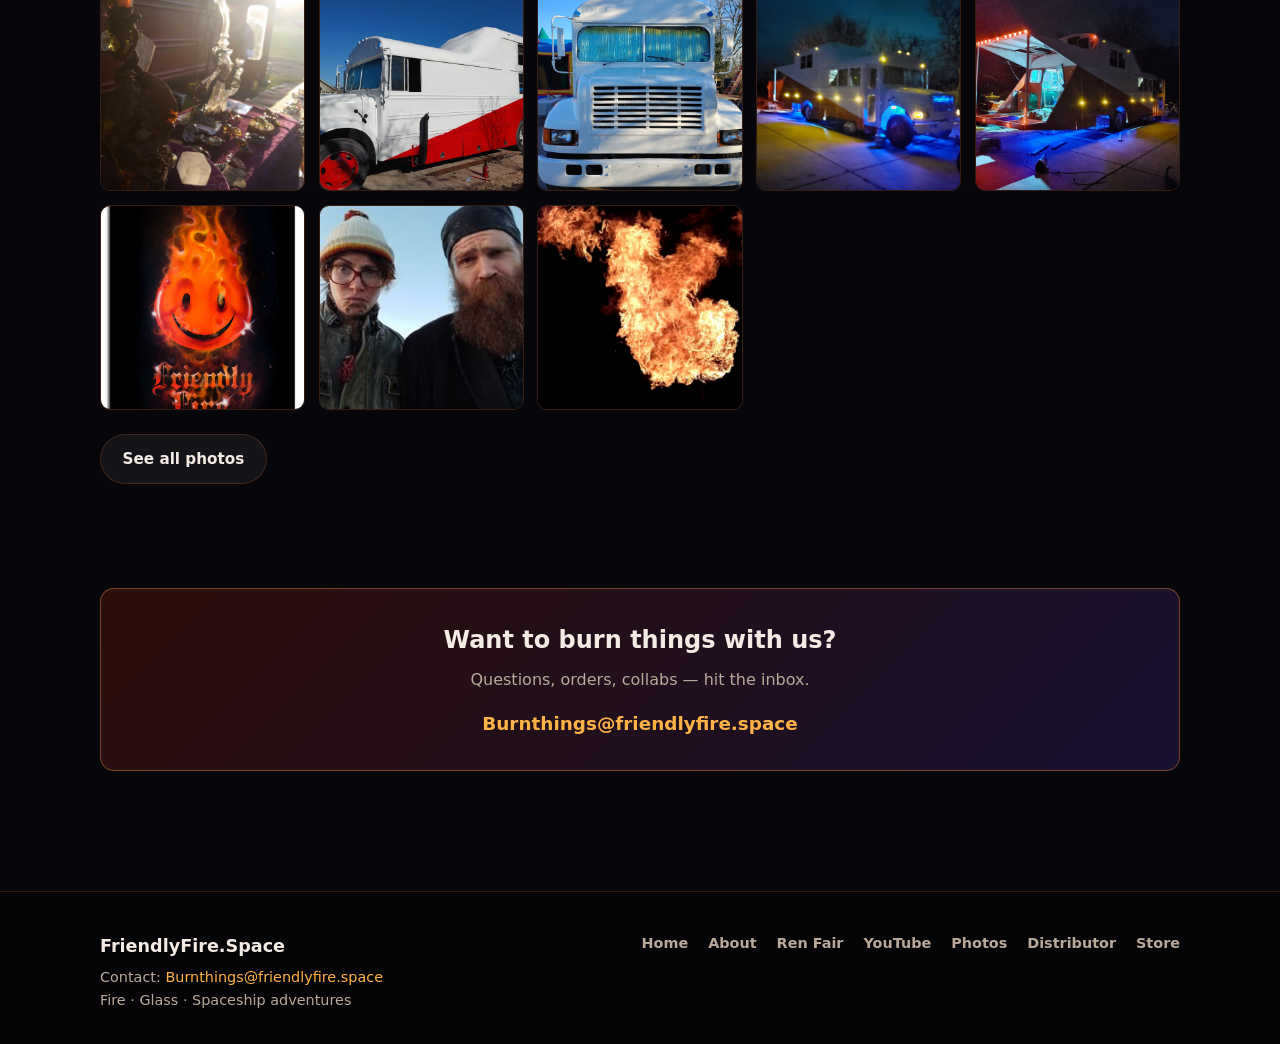
==== commit 973c9ea8: "Remove footer banner" ====
--- a/index.html
+++ b/index.html
@@ -135,7 +135,6 @@
   </section>
 
   </main>
-  <div class="footer-banner"><img src="assets/img-170.jpg" alt="The Friendly Fire family" loading="lazy"></div>
   <footer class="site-footer">
     <div class="wrap footer-inner">
       <div>
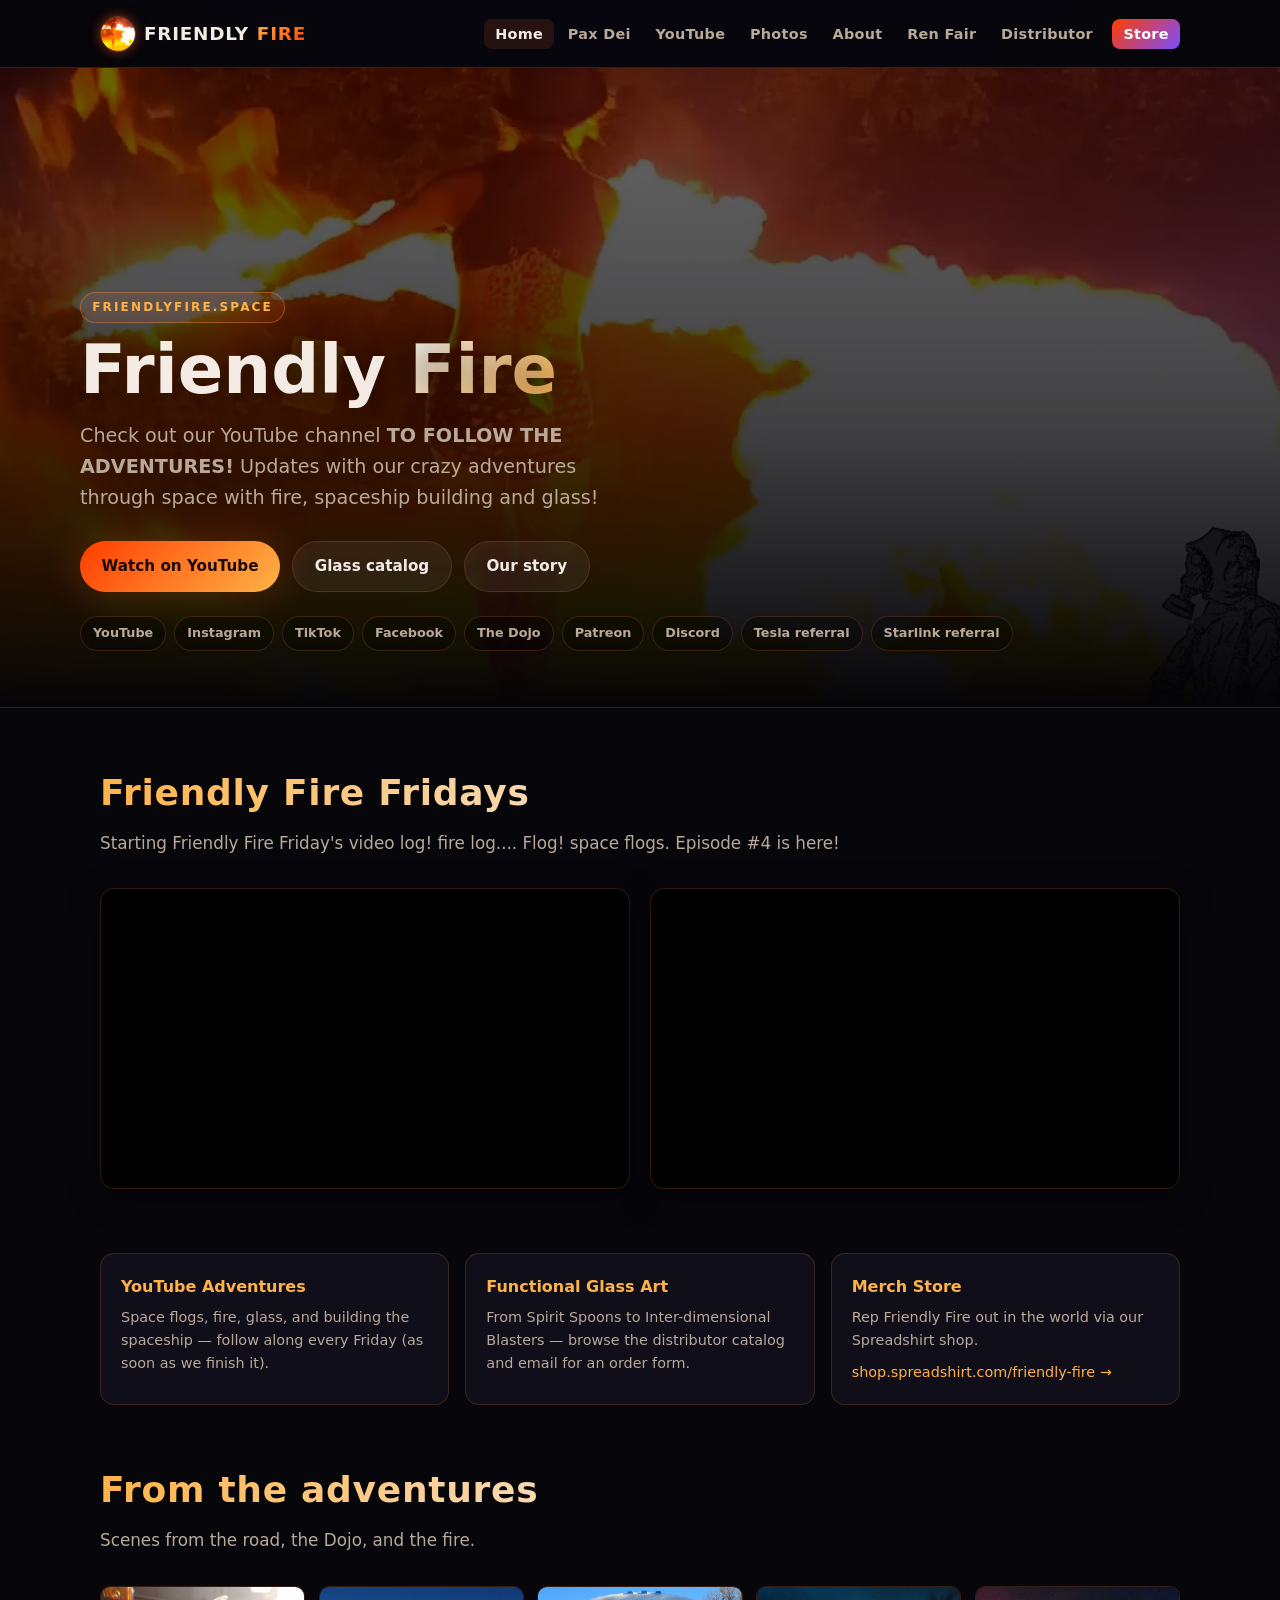
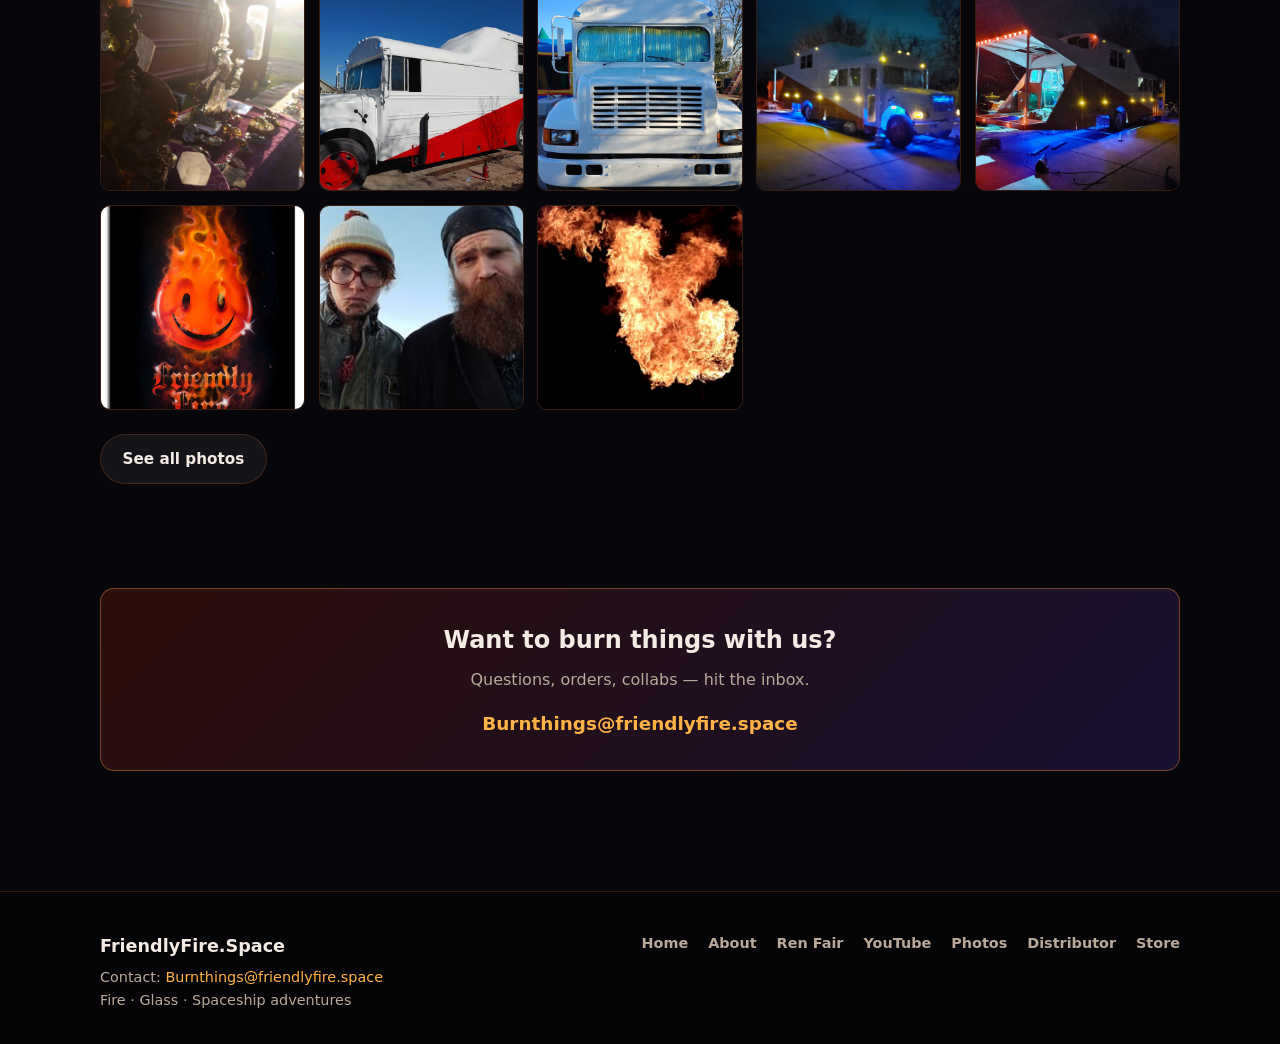
==== commit d5fd284a: "Add Starlink referral link" ====
--- a/index.html
+++ b/index.html
@@ -51,6 +51,7 @@
 <a href="http://www.patreon.com/friendlyfireglass" target="_blank" rel="noopener">Patreon</a>
 <a href="https://discord.gg/eXg5d9CQfP" target="_blank" rel="noopener">Discord</a>
 <a href="http://ts.la/mason13525" target="_blank" rel="noopener">Tesla referral</a>
+<a href="https://starlink.com/?referral=RC-2626992-57770-77&amp;app_source=share" target="_blank" rel="noopener" title="Get $100 in cash or Starlink service credit when you sign up. Terms apply.">Starlink referral</a>
       </div>
     </div>
   </section>
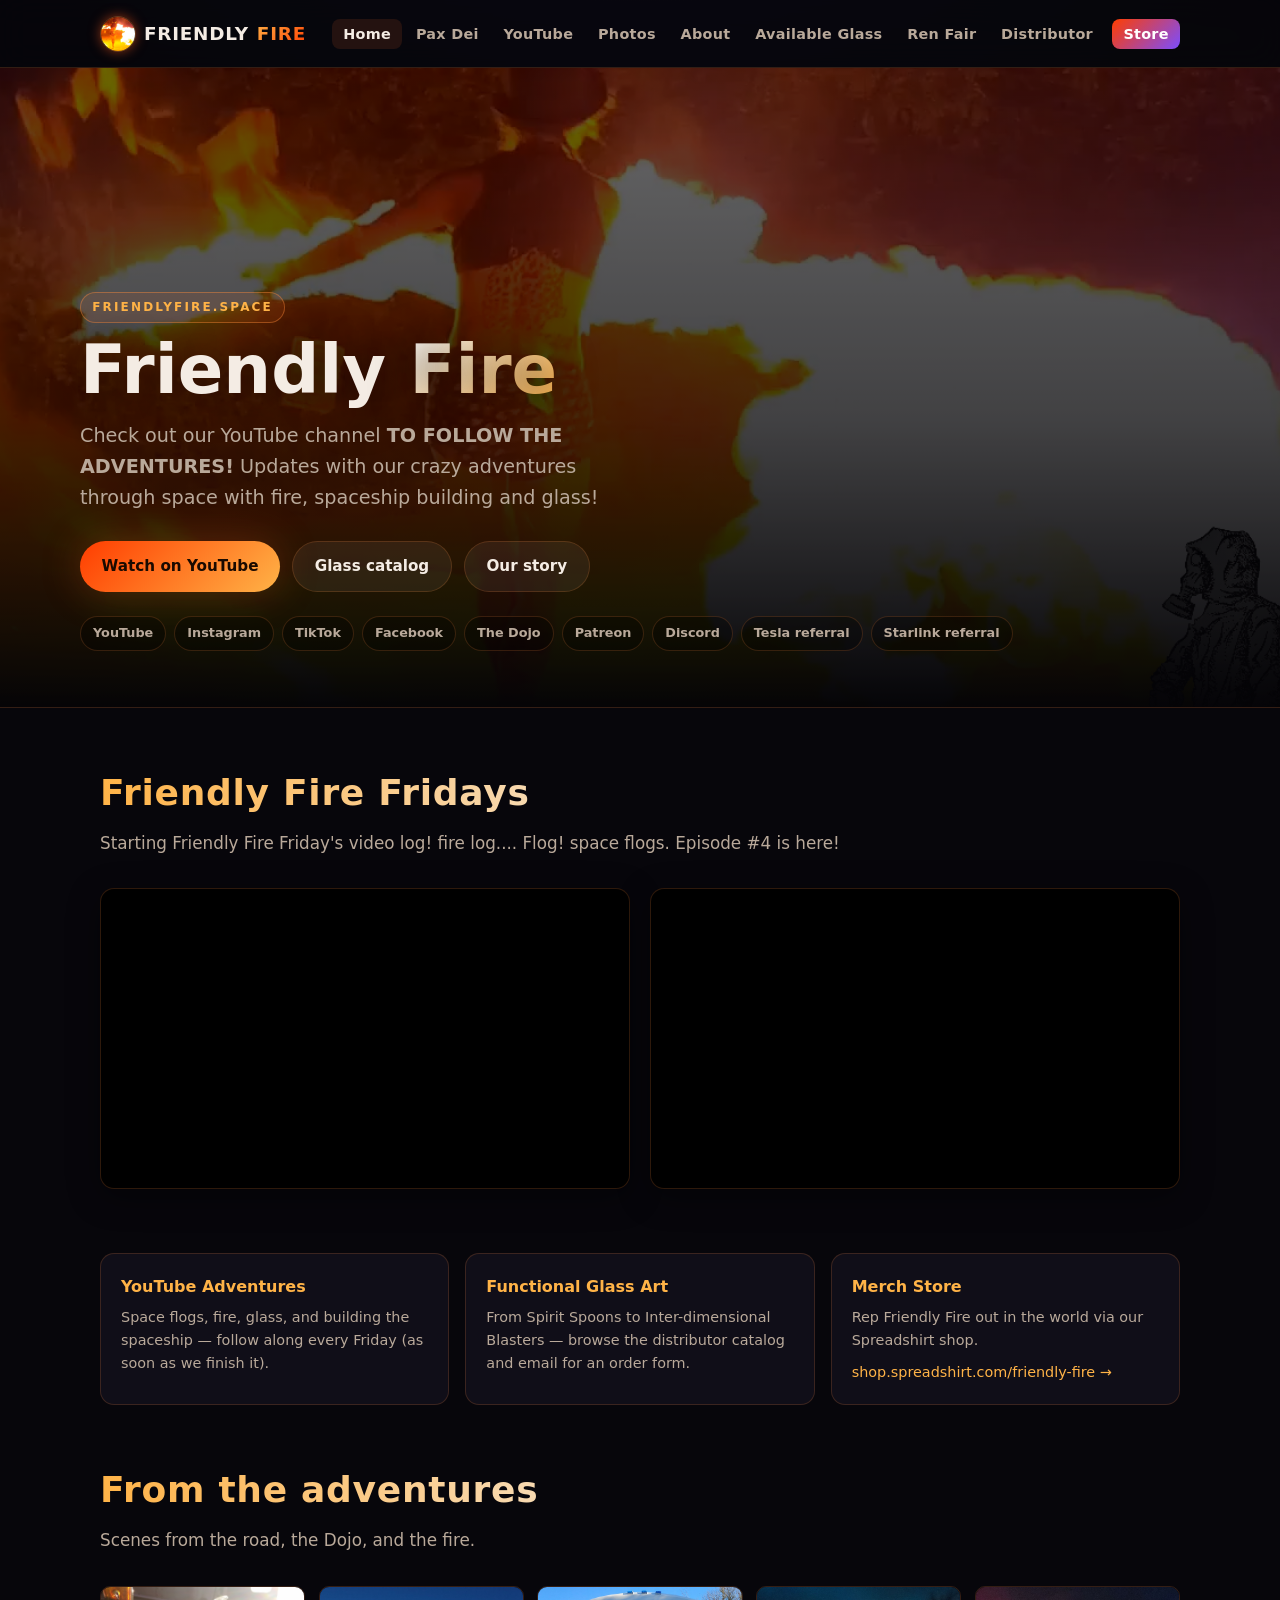
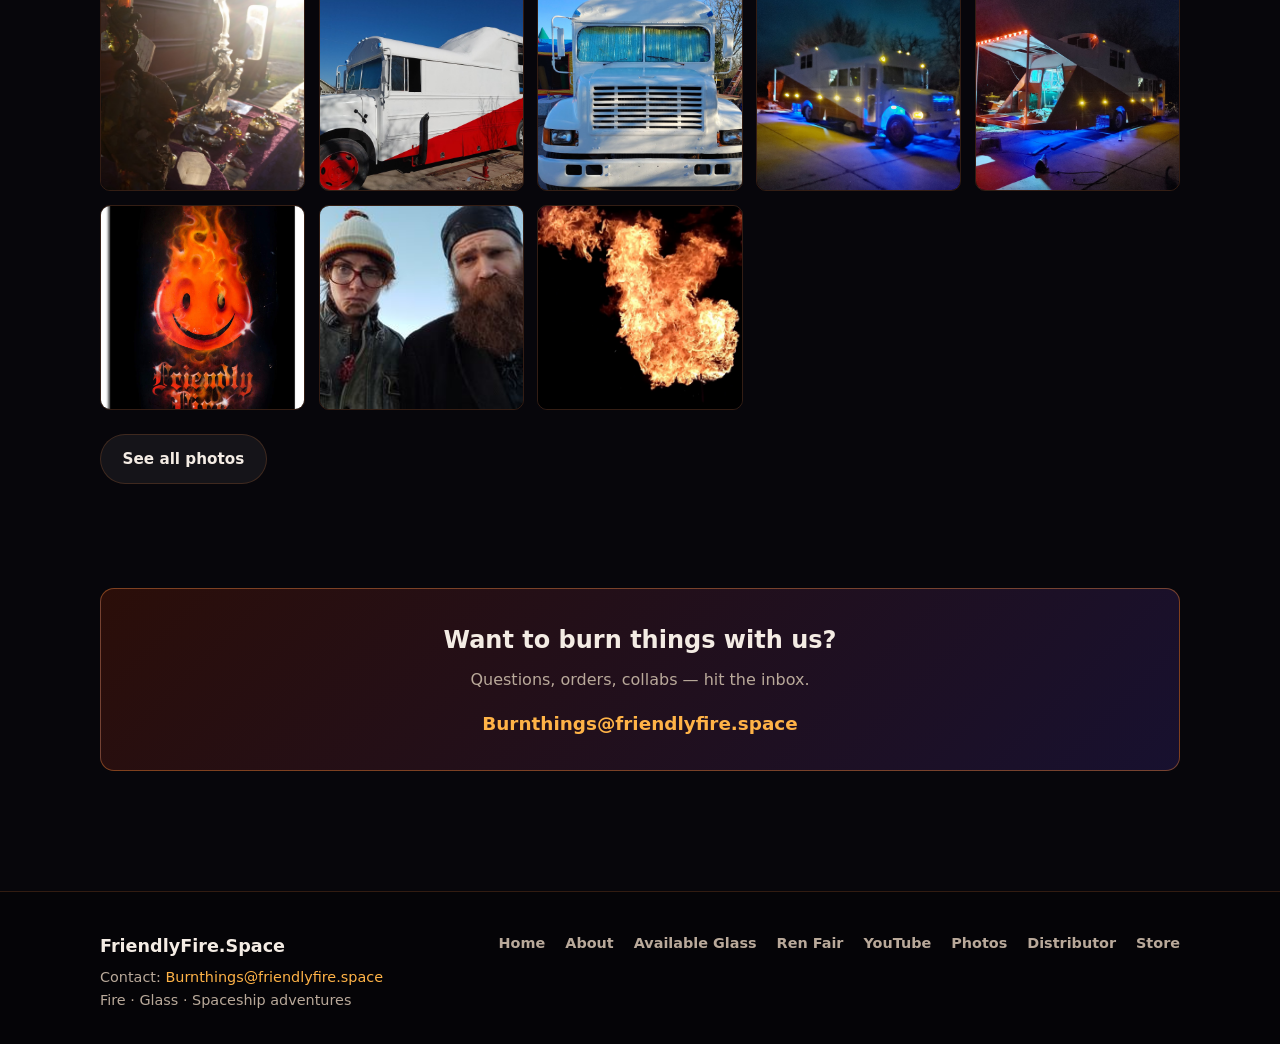
==== commit 8483eef0: "Add Available Glass page with Hug Life x Friendly Fire Standlock collab; add nav link on all pages; " ====
--- a/index.html
+++ b/index.html
@@ -5,7 +5,7 @@
   <meta name="viewport" content="width=device-width, initial-scale=1">
   <title>Friendly Fire | FriendlyFire.Space</title>
   <meta name="description" content="Friendly Fire — fire performance, glass art, spaceship adventures. Follow the YouTube channel!">
-  <link rel="stylesheet" href="styles.css?v=2">
+  <link rel="stylesheet" href="styles.css?v=3">
   <link rel="icon" href="assets/img-001.png" type="image/png">
 </head>
 <body>
@@ -23,6 +23,7 @@
         <li><a class="" href="youtube.html">YouTube</a></li>
         <li><a class="" href="photos.html">Photos</a></li>
         <li><a class="" href="about.html">About</a></li>
+        <li><a href="available.html">Available Glass</a></li>
         <li><a href="ren-fair.html">Ren Fair</a></li>
         <li><a class="" href="distributor.html">Distributor</a></li>
         <li><a class="store-link" href="https://shop.spreadshirt.com/friendly-fire/" target="_blank" rel="noopener">Store</a></li>
@@ -148,6 +149,7 @@
       <div class="footer-links">
         <a href="index.html">Home</a>
         <a href="about.html">About</a>
+        <a href="available.html">Available Glass</a>
         <a href="ren-fair.html">Ren Fair</a>
         <a href="youtube.html">YouTube</a>
         <a href="photos.html">Photos</a>
@@ -160,6 +162,6 @@
   <button type="button" class="lightbox-close" aria-label="Close">&times;</button>
   <img src="" alt="">
 </div>
-  <script src="app.js?v=2"></script>
+  <script src="app.js?v=3"></script>
 </body>
 </html>
--- a/styles.css
+++ b/styles.css
@@ -618,3 +618,44 @@
   object-fit: cover;
   object-position: center 35%;
 }
+
+/* Available Glass page */
+.avail-grid { display: grid; grid-template-columns: 1fr; gap: 2rem; }
+.avail-card {
+  background: var(--bg-card);
+  border: 1px solid var(--border);
+  border-radius: var(--radius);
+  overflow: hidden;
+  display: grid;
+  grid-template-columns: 1fr;
+}
+.avail-card:hover { border-color: var(--border-strong); }
+@media (min-width: 860px) {
+  .avail-card { grid-template-columns: minmax(0, 1.05fr) minmax(0, 1fr); }
+}
+.avail-gallery {
+  grid-template-columns: repeat(3, 1fr);
+  gap: 4px;
+  padding: 4px;
+  align-content: start;
+}
+.avail-gallery a { display: block; border-radius: 8px; overflow: hidden; }
+.avail-gallery img { aspect-ratio: 4 / 5; object-fit: cover; background: #0a0810; }
+.avail-gallery img.featured { aspect-ratio: 4 / 5; max-height: none; }
+.avail-gallery a:first-child { grid-column: 1 / -1; }
+.avail-body { padding: 1.5rem 1.6rem 1.8rem; }
+.avail-body p { font-size: 1rem; color: var(--text-muted); }
+.avail-status {
+  display: inline-block;
+  font-size: 0.72rem; font-weight: 800; letter-spacing: 0.12em; text-transform: uppercase;
+  color: #0b0a10; background: var(--ember-hot);
+  padding: 0.25rem 0.7rem; border-radius: 999px;
+}
+.avail-title { margin: 0.8rem 0 0.4rem; font-size: 1.6rem; line-height: 1.2; }
+.avail-price { font-size: 1.8rem; font-weight: 800; color: var(--ember); margin-bottom: 0.9rem; }
+.avail-price span { font-size: 1rem; font-weight: 600; color: var(--text-muted); }
+.avail-buy { margin-top: 1.4rem; padding-top: 1.2rem; border-top: 1px solid var(--border); }
+.avail-buy h3 { margin: 0 0 0.4rem; font-size: 1.05rem; }
+.avail-buy a:not(.btn) { color: var(--ember-hot); }
+.avail-buy .hero-actions { margin-top: 1rem; }
+.page-hero h1 .accent { color: var(--ember); }
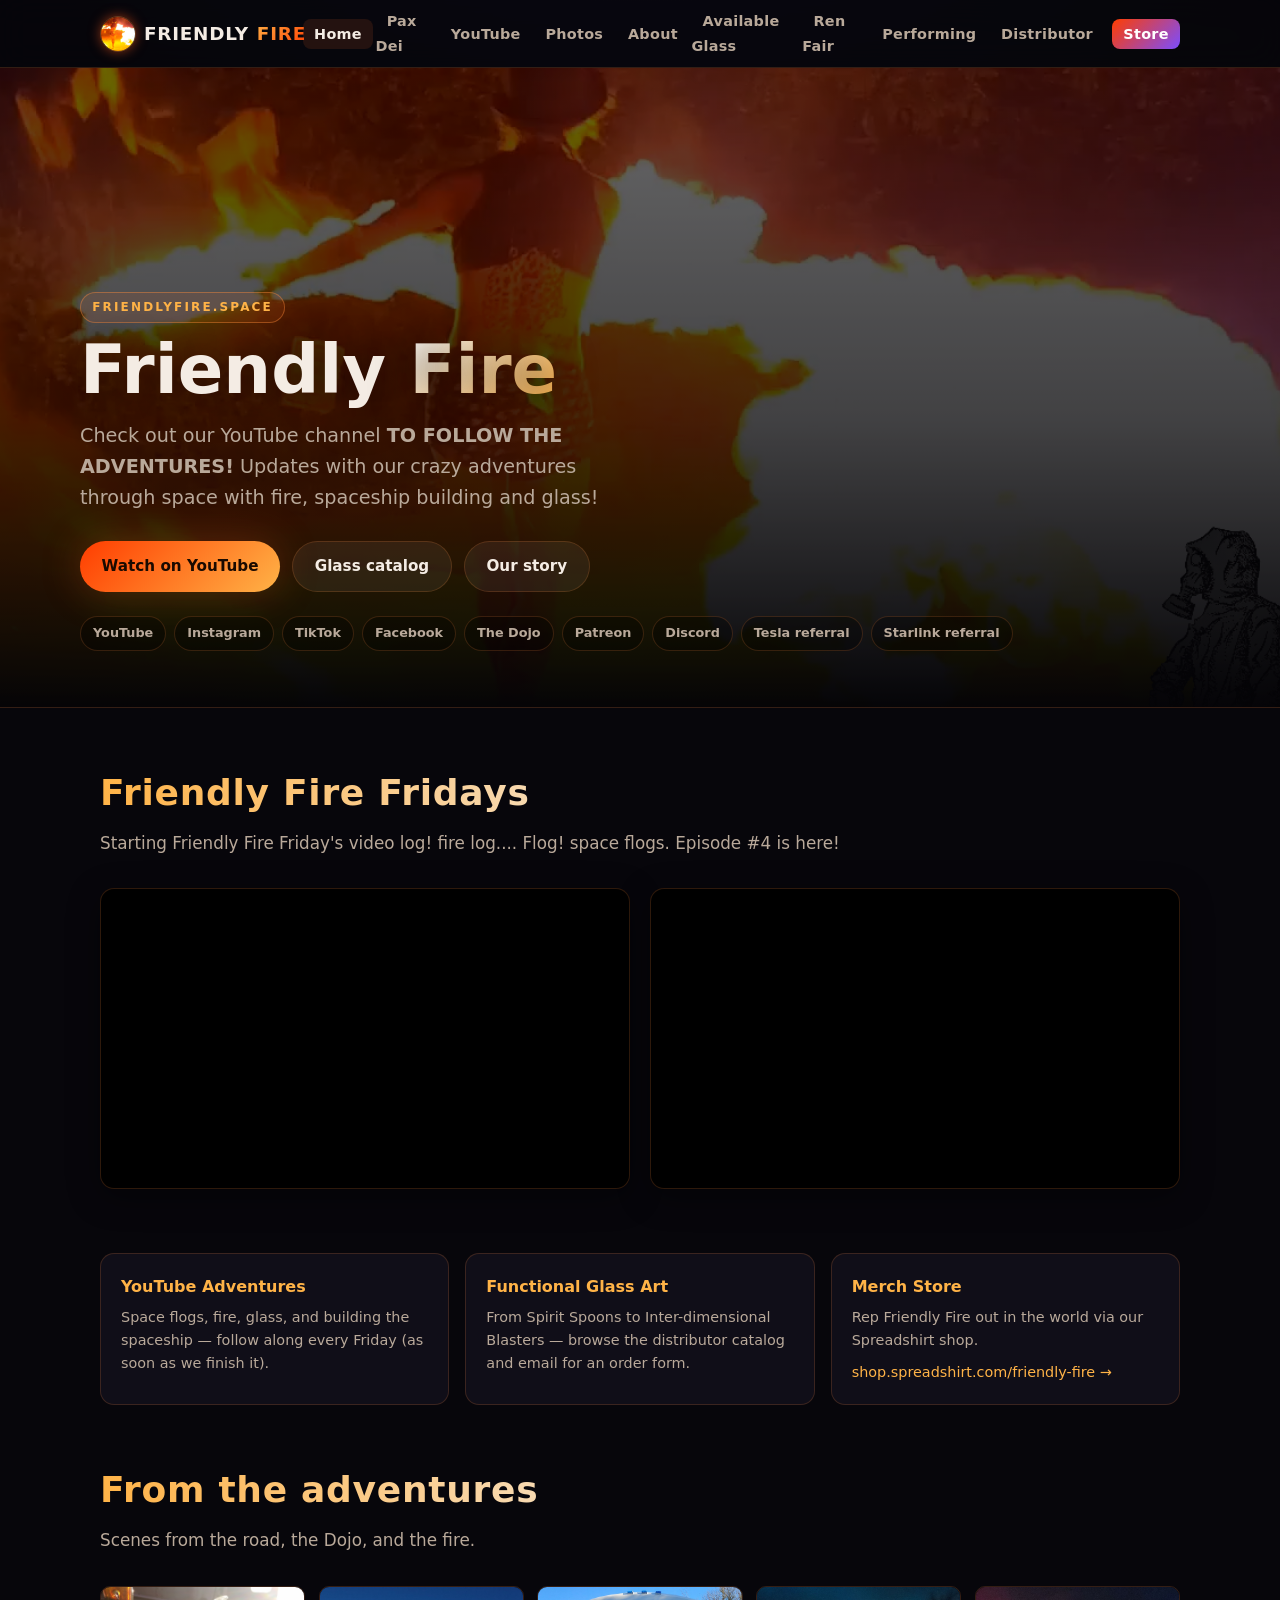
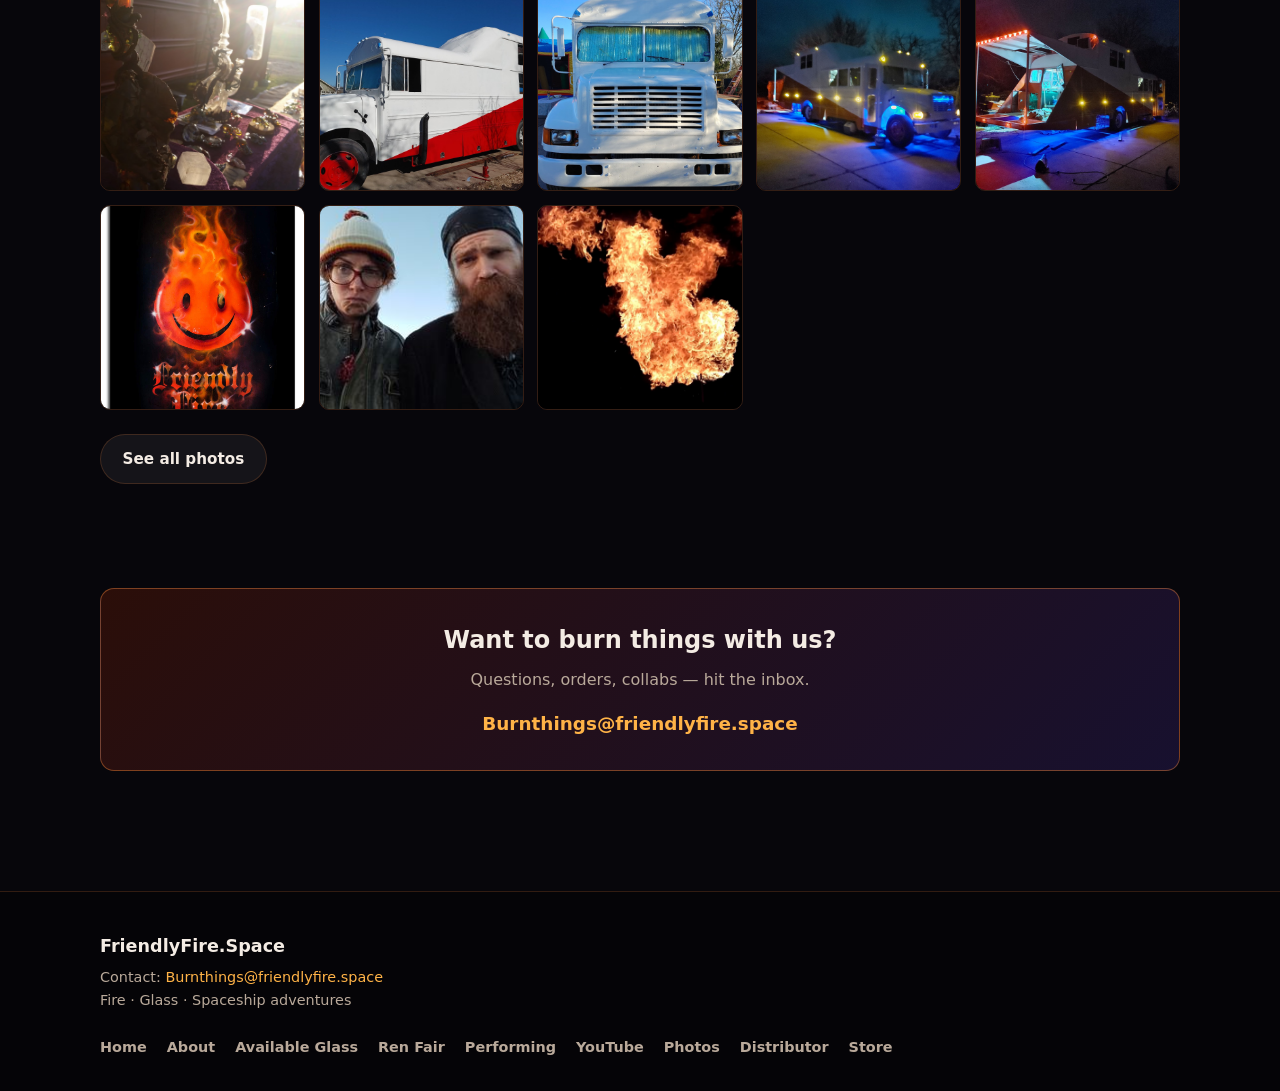
==== commit 7f699526: "Performing page preview: Parafuego reel, Mikey credit, booking (branch only, not live)" ====
--- a/index.html
+++ b/index.html
@@ -5,7 +5,7 @@
   <meta name="viewport" content="width=device-width, initial-scale=1">
   <title>Friendly Fire | FriendlyFire.Space</title>
   <meta name="description" content="Friendly Fire — fire performance, glass art, spaceship adventures. Follow the YouTube channel!">
-  <link rel="stylesheet" href="styles.css?v=3">
+  <link rel="stylesheet" href="styles.css?v=4">
   <link rel="icon" href="assets/img-001.png" type="image/png">
 </head>
 <body>
@@ -25,6 +25,7 @@
         <li><a class="" href="about.html">About</a></li>
         <li><a href="available.html">Available Glass</a></li>
         <li><a href="ren-fair.html">Ren Fair</a></li>
+        <li><a href="performing.html">Performing</a></li>
         <li><a class="" href="distributor.html">Distributor</a></li>
         <li><a class="store-link" href="https://shop.spreadshirt.com/friendly-fire/" target="_blank" rel="noopener">Store</a></li>
       </ul>
@@ -151,6 +152,7 @@
         <a href="about.html">About</a>
         <a href="available.html">Available Glass</a>
         <a href="ren-fair.html">Ren Fair</a>
+        <a href="performing.html">Performing</a>
         <a href="youtube.html">YouTube</a>
         <a href="photos.html">Photos</a>
         <a href="distributor.html">Distributor</a>
@@ -162,6 +164,6 @@
   <button type="button" class="lightbox-close" aria-label="Close">&times;</button>
   <img src="" alt="">
 </div>
-  <script src="app.js?v=3"></script>
+  <script src="app.js?v=4"></script>
 </body>
 </html>
--- a/styles.css
+++ b/styles.css
@@ -659,3 +659,7 @@
 .avail-buy a:not(.btn) { color: var(--ember-hot); }
 .avail-buy .hero-actions { margin-top: 1rem; }
 .page-hero h1 .accent { color: var(--ember); }
+
+/* About: Dojo bus photos */
+.dojo-gallery { grid-template-columns: repeat(3, 1fr); gap: 0.6rem; margin: 1rem 0 1.5rem; }
+.dojo-gallery img { aspect-ratio: 4 / 3; }
